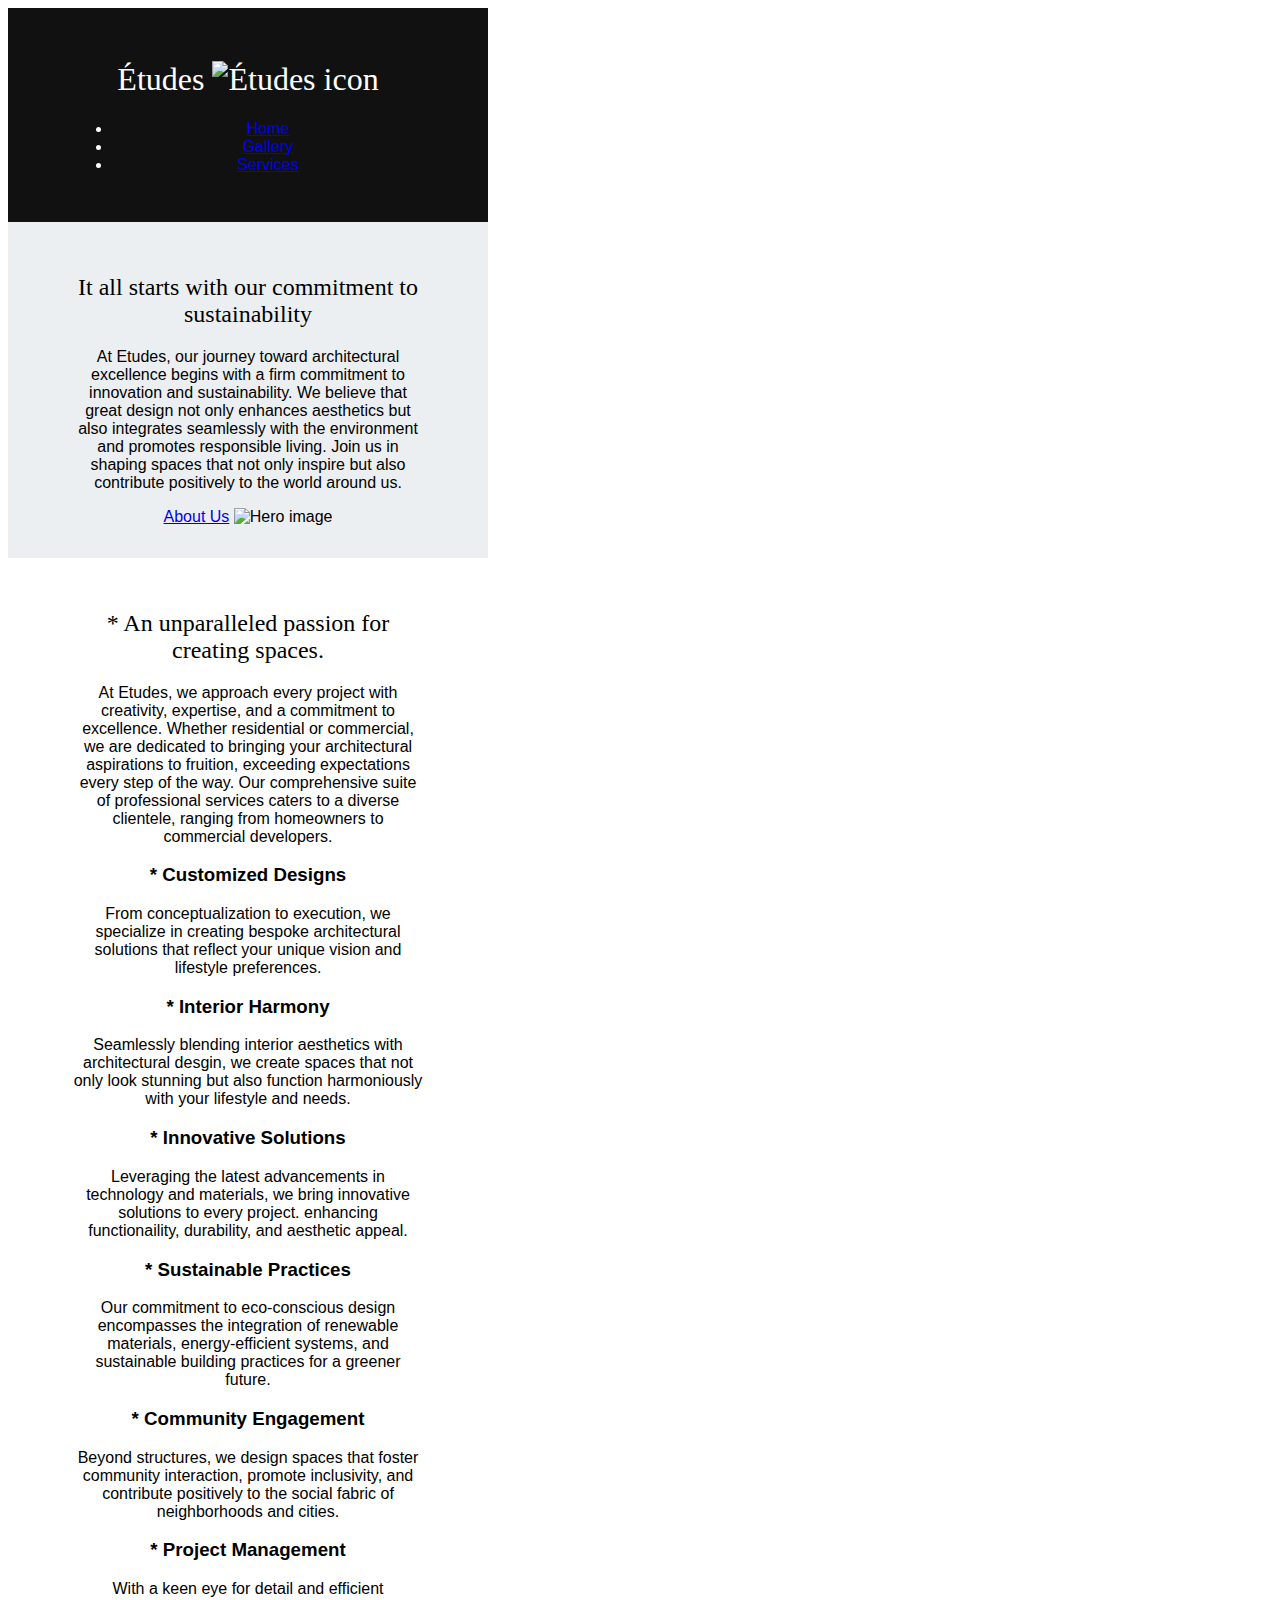
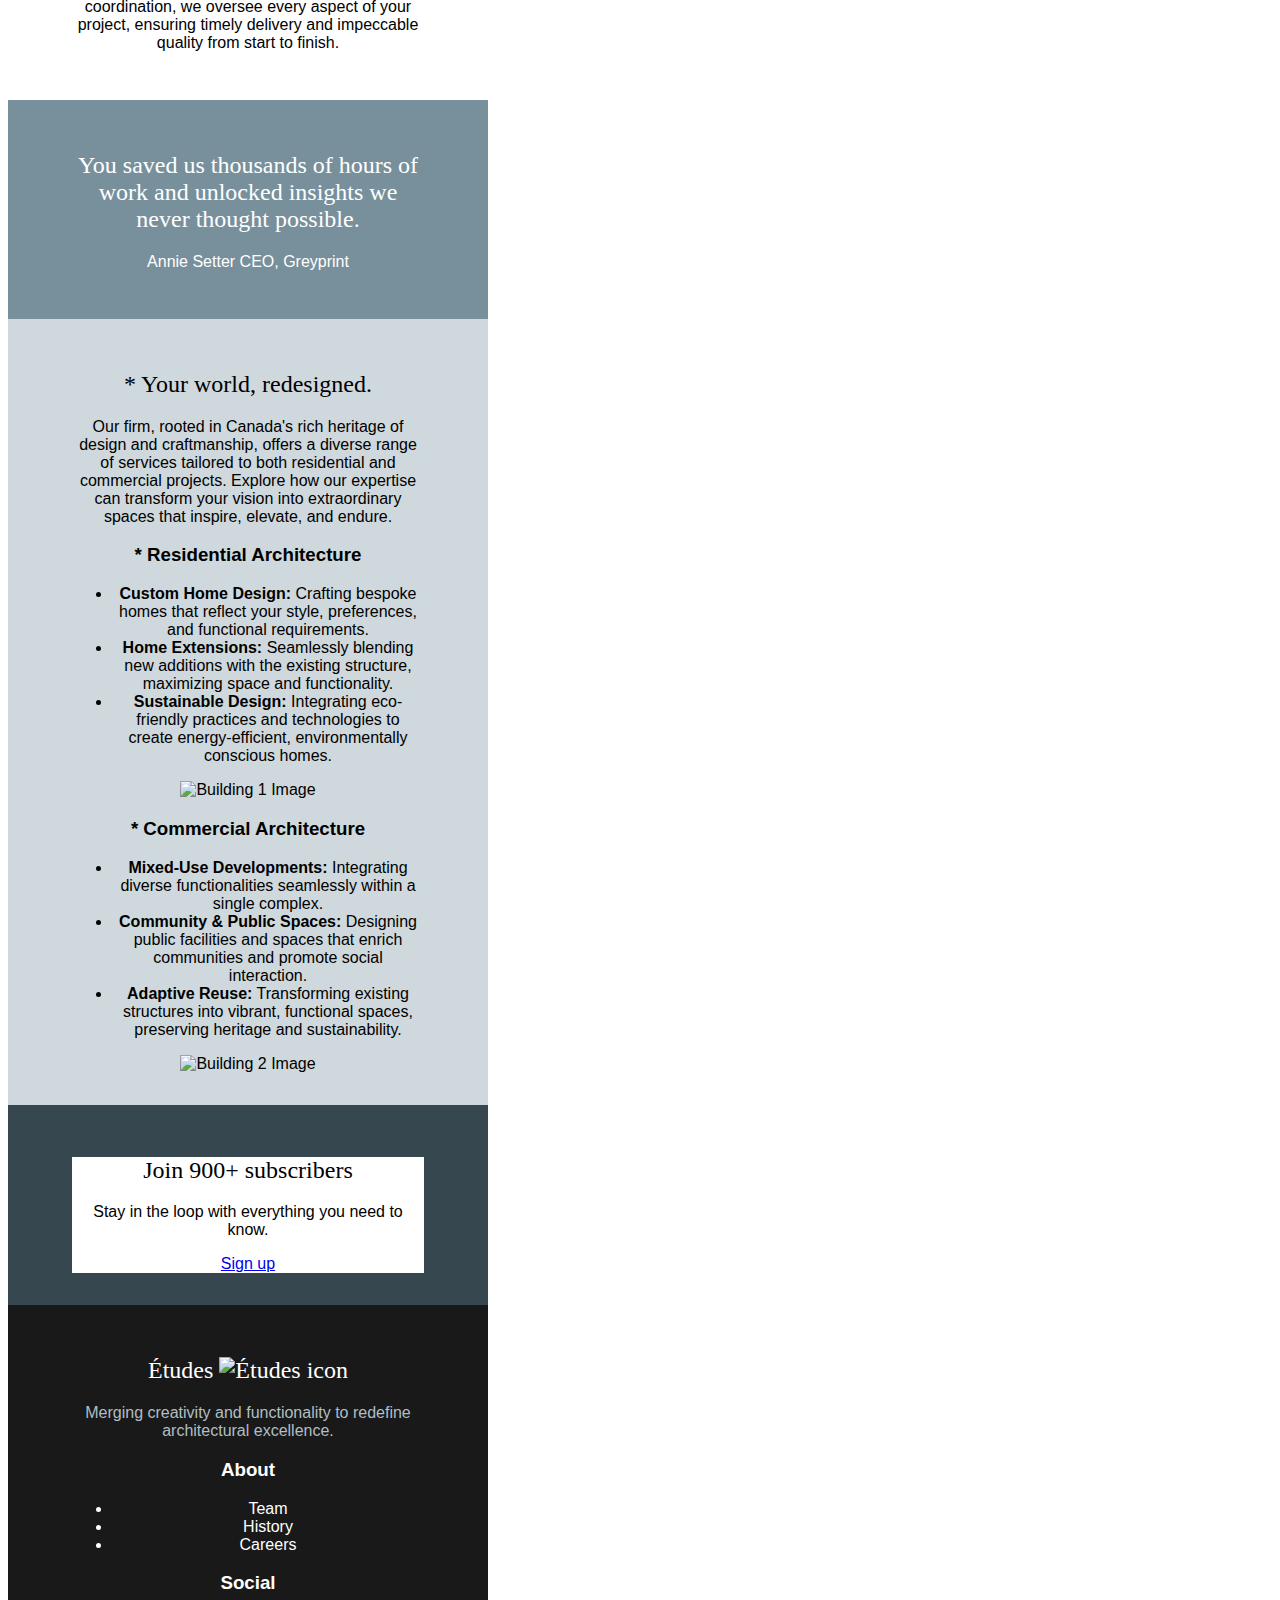
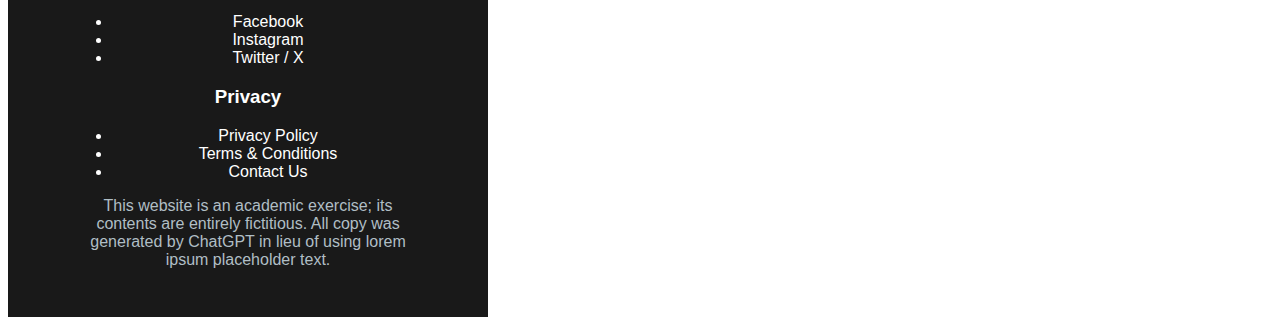
==== dmit-1530-assignment-1-start/index.html @ 2716ed20 "Added Styling, fixed weird markup" ====
<!DOCTYPE html>
<html lang="en">

<head>
	<meta charset="UTF-8">
	<meta name="viewport" content="width=device-width, initial-scale=1.0">

	<!-- Additional Meta Information -->
	<meta name="author" content="Edward Tagliapietra">
	<meta name="description" content="Assignment 1">

	<title>Home</title>

	<!-- Stylesheets -->
	<link rel="stylesheet" href="css/reset.css">
	<link rel="stylesheet" href="css/styles.css">
</head>

<body>
		<header>
			<h1>
				Études
				<img src="img/ix.png" alt="Études icon" />
			</h1>

			<nav>
				<ul>
					<li><a href="index.html">Home</a></li>
					<li><a href="#">Gallery</a></li>
					<li><a href="#">Services</a></li>
				</ul>
			</nav>
		</header>

		<main>
			<section class="hero">
				<h2>It all starts with our commitment to sustainability</h2>
				<p>At Etudes, our journey toward architectural excellence begins with a firm commitment to innovation and sustainability. We believe that great design not only enhances aesthetics but also integrates seamlessly with the environment and promotes responsible living. Join us in shaping spaces that not only inspire but also contribute positively to the world around us.</p>
				<a class="fakebtn" href="#">About Us</a>
				<img src="img/vi.webp" alt="Hero image" />
			</section>

			<section class="commitments">
				<h2>
					<span class="star">*</span>
					An unparalleled passion for creating spaces.
				</h2>

				<p>At Etudes, we approach every project with creativity, expertise, and a commitment to excellence. Whether residential or commercial, we are dedicated to bringing your architectural aspirations to fruition, exceeding expectations every step of the way. Our comprehensive suite of professional services caters to a diverse clientele, ranging from homeowners to commercial developers.</p>

				<section>
					<h3>
						<span class="star">*</span>
						Customized Designs
					</h3>

					<p>From conceptualization to execution, we specialize in creating bespoke architectural solutions that reflect your unique vision and lifestyle preferences.</p>
				</section>

				<section>
					<h3>
						<span class="star">*</span>
						Interior Harmony
					</h3>

					<p>Seamlessly blending interior aesthetics with architectural desgin, we create spaces that not only look stunning but also function harmoniously with your lifestyle and needs.</p>
				</section>

				<section>
					<h3>
						<span class="star">*</span>
						Innovative Solutions
					</h3>

					<p>Leveraging the latest advancements in technology and materials, we bring innovative solutions to every project. enhancing functionaility, durability, and aesthetic appeal.</p>
				</section>

				<section>
					<h3>
						<span class="star">*</span>
						Sustainable Practices
					</h3>

					<p>Our commitment to eco-conscious design encompasses the integration of renewable materials, energy-efficient systems, and sustainable building practices for a greener future.</p>
				</section>

				<section>
					<h3>
						<span class="star">*</span>
						Community Engagement
					</h3>

					<p>Beyond structures, we design spaces that foster community interaction, promote inclusivity, and contribute positively to the social fabric of neighborhoods and cities.</p>
				</section>

				<section>
					<h3>
						<span class="star">*</span>
						Project Management
					</h3>

					<p>With a keen eye for detail and efficient coordination, we oversee every aspect of your project, ensuring timely delivery and impeccable quality from start to finish.</p>
				</section>
			</section>

			<section class="blockquote">
				<h2>You saved us thousands of hours of work and unlocked insights we never thought possible.</h2>

				<p>
					<span>Annie Setter</span>
					<span>CEO, Greyprint</span>
				</p>
			</section>

			<section class="architecture">
				<h2>
					<span class="star">*</span>
					Your world, redesigned.
				</h2>

				<p>Our firm, rooted in Canada's rich heritage of design and craftmanship, offers a diverse range of services tailored to both residential and commercial projects. Explore how our expertise can transform your vision into extraordinary spaces that inspire, elevate, and endure.</p>

				<section>
					<h3>
						<span class="star">*</span>
						Residential Architecture
					</h3>

					<ul>
						<li><span class="bold">Custom Home Design:</span> Crafting bespoke homes that reflect your style, preferences, and functional requirements.</li>
						<li><span class="bold">Home Extensions:</span> Seamlessly blending new additions with the existing structure, maximizing space and functionality.</li>
						<li><span class="bold">Sustainable Design:</span> Integrating eco-friendly practices and technologies to create energy-efficient, environmentally conscious homes.</li>
					</ul>

					<img src="img/iii.webp" alt="Building 1 Image" />
				</section>

				<section>
					<h3>
						<span class="star">*</span>
						Commercial Architecture
					</h3>

					<ul>
						<li><span class="bold">Mixed-Use Developments:</span> Integrating diverse functionalities seamlessly within a single complex.</li>
						<li><span class="bold">Community &amp; Public Spaces:</span> Designing public facilities and spaces that enrich communities and promote social interaction.</li>
						<li><span class="bold">Adaptive Reuse:</span> Transforming existing structures into vibrant, functional spaces, preserving heritage and sustainability.</li>
					</ul>

					<img src="img/ii.webp" alt="Building 2 Image" />
				</section>

			</section>

			<section class="signup">
				<div>
					<h2>Join 900+ subscribers</h2>

					<p>Stay in the loop with everything you need to know.</p>

					<a class="fakebtn" href="#">Sign up</a>
				</div>
			</section>
		</main>

		<footer>
			<div>
				<h2>
					Études
					<img src="img/ix.png" alt="Études icon" />
				</h2>

				<p>Merging creativity and functionality to redefine architectural excellence.</p>
			</div>

			<nav>
				<div>
					<h3>About</h3>
					<ul>
						<li><a href="#">Team</a></li>
						<li><a href="#">History</a></li>
						<li><a href="#">Careers</a></li>
					</ul>
				</div>

				<div>
					<h3>Social</h3>
					<ul>
						<li><a href="#">Facebook</a></li>
						<li><a href="#">Instagram</a></li>
						<li><a href="#">Twitter / X</a></li>
					</ul>
				</div>

				<div>
					<h3>Privacy</h3>
					<ul>
						<li><a href="#">Privacy Policy</a></li>
						<li><a href="#">Terms &amp; Conditions</a></li>
						<li><a href="#">Contact Us</a></li>
					</ul>
				</div>
			</nav>

			<p>This website is an academic exercise; its contents are entirely fictitious. All copy was generated by ChatGPT in lieu of using lorem ipsum placeholder text.</p>
		</footer>
</body>

</html>
---- dmit-1530-assignment-1-start/css/styles.css ----
/* Color Palette */
:root {
	--header-black: #111;
	--hero-grey: #ECEFF1;
	--footer-gray: #191919;
	--blockquote-blue: #78909C;
	--architecture-blue: #CFD8DC;
	--subtle-text: #B0BEC5;
	--signup-grey: #37474F;
}

/* Universal Styles*/
body {
	color: #000;
	text-align: center;
	font-family: "Arial", sans-serif;
	max-width: 1080px;
	width: 480px;
}

header,
footer {
	color: #fff;
	padding: 2rem 4rem;
}

header {
	background-color: var(--header-black);
}

footer {
	background-color: var(--footer-gray);
}

/* Typography */
h1,
footer h2 {
	font-family: "Libre Baskerville", serif;
	font-weight: normal;
}

h2 {
	font-family: Georgia, serif;
	font-weight: normal;
}

h3 {
	font-family: "Inter", sans-serif;
	font-weight: bold;
}

/* Main Content */
main > section {
	padding: 2rem 4rem;
}

.bold {
	font-weight: bold;
}

.hero {
	background-color: var(--hero-grey);
}

.blockquote {
	background-color: var(--blockquote-blue);
	color: #fff;
}

.architecture {
	background-color: var(--architecture-blue);
}

.signup {
	background-color: var(--signup-grey);
}

	.signup > div {
		background-color: #fff;
	}

footer a {
	color: #fff;
	text-decoration: none;
}

footer p {
	color: var(--subtle-text);
}
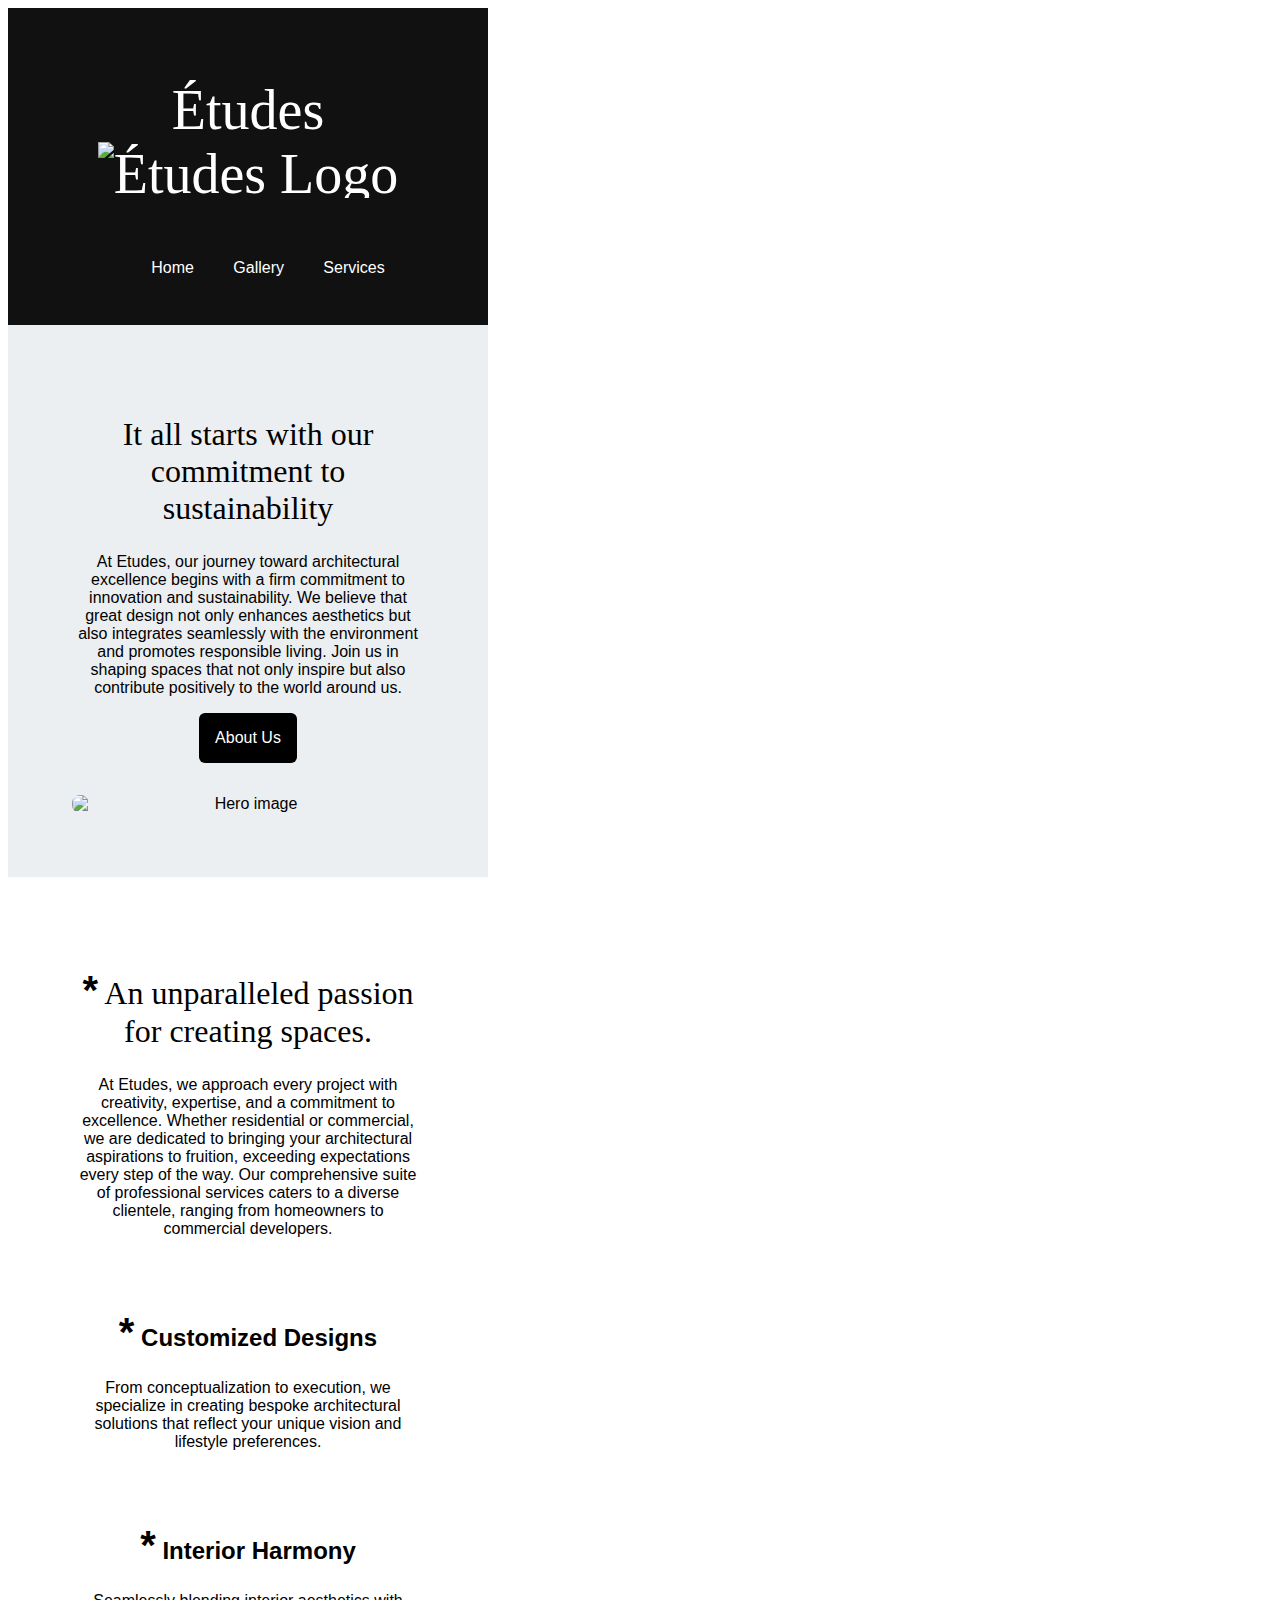
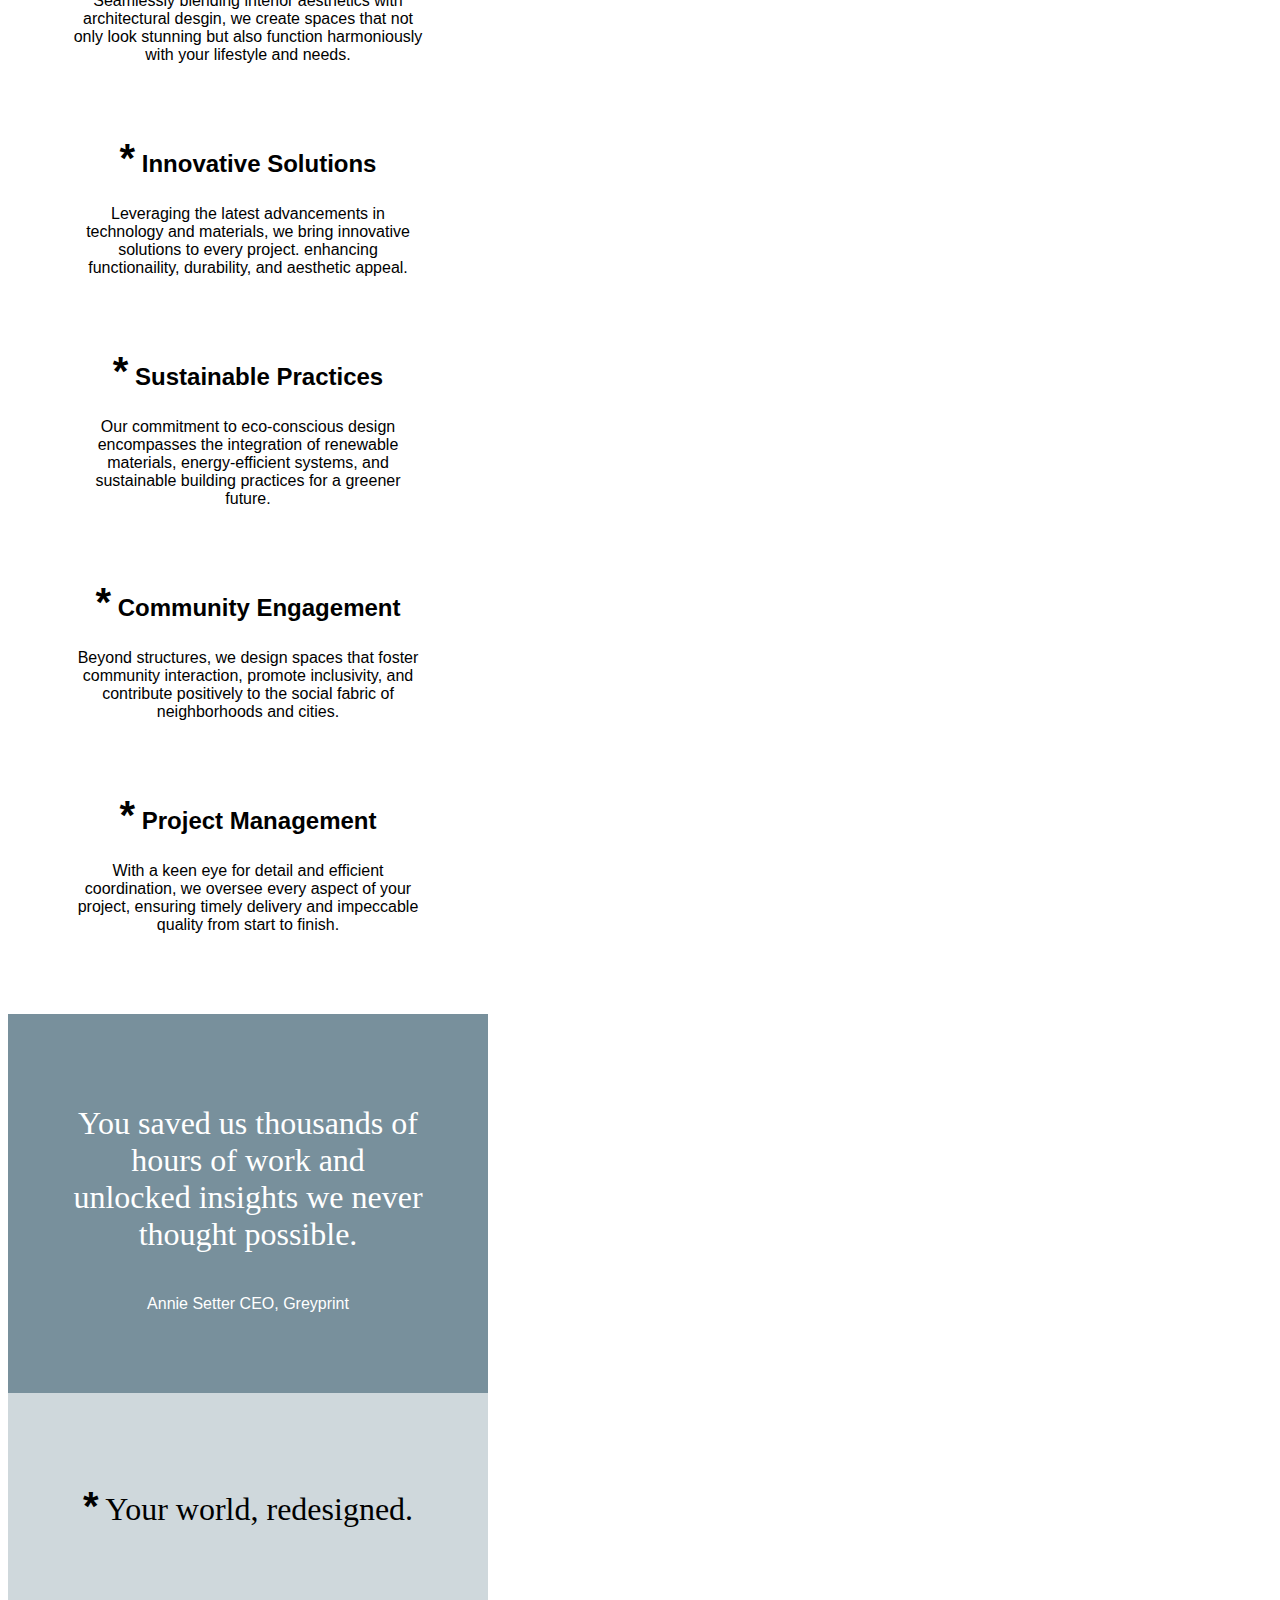
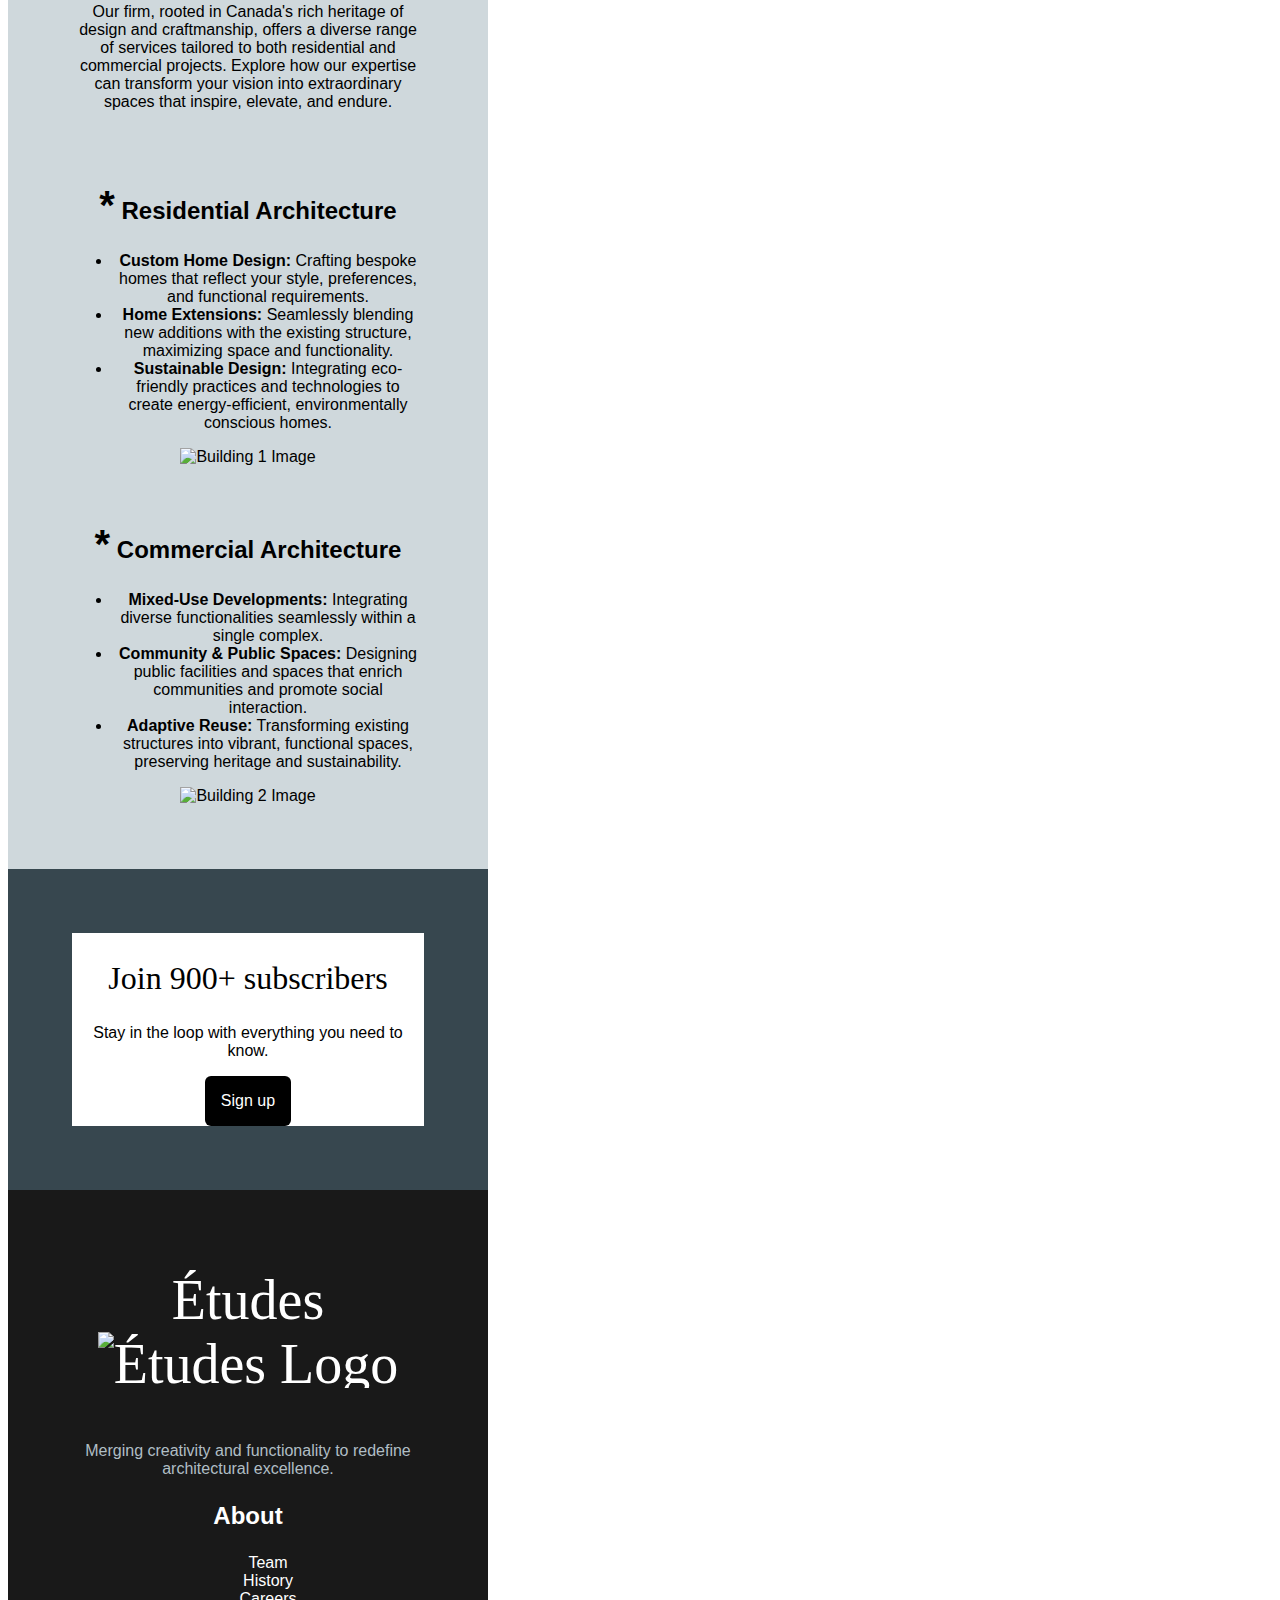
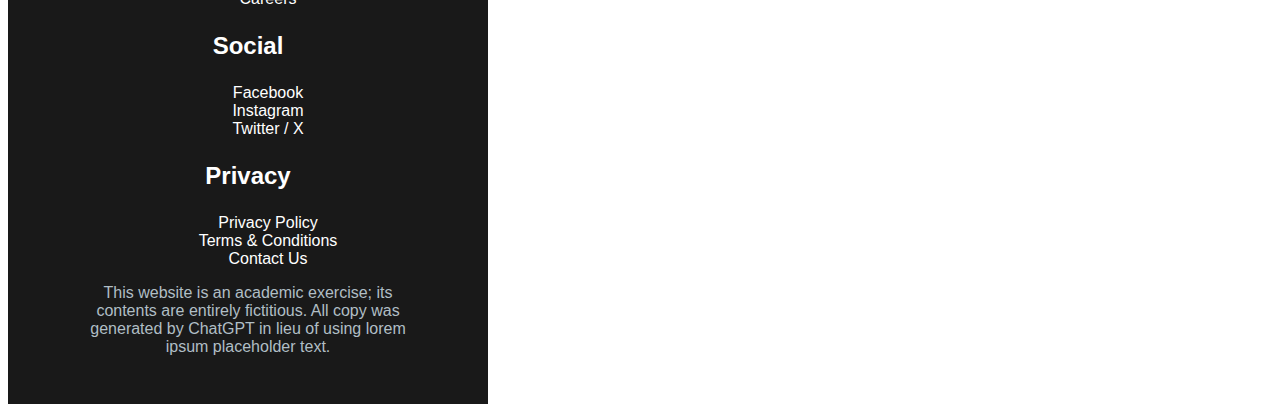
==== commit 85e22545: "Finished header and hero" ====
--- a/dmit-1530-assignment-1-start/index.html
+++ b/dmit-1530-assignment-1-start/index.html
@@ -17,193 +17,197 @@
 </head>
 
 <body>
-		<header>
-			<h1>
-				Études
-				<img src="img/ix.png" alt="Études icon" />
-			</h1>
-
-			<nav>
-				<ul>
-					<li><a href="index.html">Home</a></li>
-					<li><a href="#">Gallery</a></li>
-					<li><a href="#">Services</a></li>
-				</ul>
-			</nav>
-		</header>
-
-		<main>
-			<section class="hero">
+	<header>
+		<h1>
+			<span>Études</span>
+			<img src="img/ix.png" alt="Études Logo" />
+		</h1>
+
+		<nav>
+			<ul>
+				<li><a href="index.html">Home</a></li>
+				<li><a href="#">Gallery</a></li>
+				<li><a href="#">Services</a></li>
+			</ul>
+		</nav>
+	</header>
+
+	<main>
+		<section class="hero">
+			<div>
 				<h2>It all starts with our commitment to sustainability</h2>
 				<p>At Etudes, our journey toward architectural excellence begins with a firm commitment to innovation and sustainability. We believe that great design not only enhances aesthetics but also integrates seamlessly with the environment and promotes responsible living. Join us in shaping spaces that not only inspire but also contribute positively to the world around us.</p>
 				<a class="fakebtn" href="#">About Us</a>
-				<img src="img/vi.webp" alt="Hero image" />
-			</section>
-
-			<section class="commitments">
+			</div>
+			<img src="img/vi.webp" alt="Hero image" />
+		</section>
+
+		<section class="commitments">
+			<div>
 				<h2>
 					<span class="star">*</span>
 					An unparalleled passion for creating spaces.
 				</h2>
 
 				<p>At Etudes, we approach every project with creativity, expertise, and a commitment to excellence. Whether residential or commercial, we are dedicated to bringing your architectural aspirations to fruition, exceeding expectations every step of the way. Our comprehensive suite of professional services caters to a diverse clientele, ranging from homeowners to commercial developers.</p>
-
-				<section>
-					<h3>
-						<span class="star">*</span>
-						Customized Designs
-					</h3>
-
-					<p>From conceptualization to execution, we specialize in creating bespoke architectural solutions that reflect your unique vision and lifestyle preferences.</p>
-				</section>
-
-				<section>
-					<h3>
-						<span class="star">*</span>
-						Interior Harmony
-					</h3>
-
-					<p>Seamlessly blending interior aesthetics with architectural desgin, we create spaces that not only look stunning but also function harmoniously with your lifestyle and needs.</p>
-				</section>
-
-				<section>
-					<h3>
-						<span class="star">*</span>
-						Innovative Solutions
-					</h3>
-
-					<p>Leveraging the latest advancements in technology and materials, we bring innovative solutions to every project. enhancing functionaility, durability, and aesthetic appeal.</p>
-				</section>
-
-				<section>
-					<h3>
-						<span class="star">*</span>
-						Sustainable Practices
-					</h3>
-
-					<p>Our commitment to eco-conscious design encompasses the integration of renewable materials, energy-efficient systems, and sustainable building practices for a greener future.</p>
-				</section>
-
-				<section>
-					<h3>
-						<span class="star">*</span>
-						Community Engagement
-					</h3>
-
-					<p>Beyond structures, we design spaces that foster community interaction, promote inclusivity, and contribute positively to the social fabric of neighborhoods and cities.</p>
-				</section>
-
-				<section>
-					<h3>
-						<span class="star">*</span>
-						Project Management
-					</h3>
-
-					<p>With a keen eye for detail and efficient coordination, we oversee every aspect of your project, ensuring timely delivery and impeccable quality from start to finish.</p>
-				</section>
-			</section>
-
-			<section class="blockquote">
+			</div>
+
+			<section>
+				<h3>
+					<span class="star">*</span>
+					Customized Designs
+				</h3>
+
+				<p>From conceptualization to execution, we specialize in creating bespoke architectural solutions that reflect your unique vision and lifestyle preferences.</p>
+			</section>
+
+			<section>
+				<h3>
+					<span class="star">*</span>
+					Interior Harmony
+				</h3>
+
+				<p>Seamlessly blending interior aesthetics with architectural desgin, we create spaces that not only look stunning but also function harmoniously with your lifestyle and needs.</p>
+			</section>
+
+			<section>
+				<h3>
+					<span class="star">*</span>
+					Innovative Solutions
+				</h3>
+
+				<p>Leveraging the latest advancements in technology and materials, we bring innovative solutions to every project. enhancing functionaility, durability, and aesthetic appeal.</p>
+			</section>
+
+			<section>
+				<h3>
+					<span class="star">*</span>
+					Sustainable Practices
+				</h3>
+
+				<p>Our commitment to eco-conscious design encompasses the integration of renewable materials, energy-efficient systems, and sustainable building practices for a greener future.</p>
+			</section>
+
+			<section>
+				<h3>
+					<span class="star">*</span>
+					Community Engagement
+				</h3>
+
+				<p>Beyond structures, we design spaces that foster community interaction, promote inclusivity, and contribute positively to the social fabric of neighborhoods and cities.</p>
+			</section>
+
+			<section>
+				<h3>
+					<span class="star">*</span>
+					Project Management
+				</h3>
+
+				<p>With a keen eye for detail and efficient coordination, we oversee every aspect of your project, ensuring timely delivery and impeccable quality from start to finish.</p>
+			</section>
+		</section>
+
+		<section class="blockquote">
 				<h2>You saved us thousands of hours of work and unlocked insights we never thought possible.</h2>
 
 				<p>
 					<span>Annie Setter</span>
 					<span>CEO, Greyprint</span>
 				</p>
-			</section>
-
-			<section class="architecture">
-				<h2>
-					<span class="star">*</span>
-					Your world, redesigned.
-				</h2>
-
-				<p>Our firm, rooted in Canada's rich heritage of design and craftmanship, offers a diverse range of services tailored to both residential and commercial projects. Explore how our expertise can transform your vision into extraordinary spaces that inspire, elevate, and endure.</p>
-
-				<section>
-					<h3>
-						<span class="star">*</span>
-						Residential Architecture
-					</h3>
-
-					<ul>
-						<li><span class="bold">Custom Home Design:</span> Crafting bespoke homes that reflect your style, preferences, and functional requirements.</li>
-						<li><span class="bold">Home Extensions:</span> Seamlessly blending new additions with the existing structure, maximizing space and functionality.</li>
-						<li><span class="bold">Sustainable Design:</span> Integrating eco-friendly practices and technologies to create energy-efficient, environmentally conscious homes.</li>
-					</ul>
-
-					<img src="img/iii.webp" alt="Building 1 Image" />
-				</section>
-
-				<section>
-					<h3>
-						<span class="star">*</span>
-						Commercial Architecture
-					</h3>
-
-					<ul>
-						<li><span class="bold">Mixed-Use Developments:</span> Integrating diverse functionalities seamlessly within a single complex.</li>
-						<li><span class="bold">Community &amp; Public Spaces:</span> Designing public facilities and spaces that enrich communities and promote social interaction.</li>
-						<li><span class="bold">Adaptive Reuse:</span> Transforming existing structures into vibrant, functional spaces, preserving heritage and sustainability.</li>
-					</ul>
-
-					<img src="img/ii.webp" alt="Building 2 Image" />
-				</section>
-
-			</section>
-
-			<section class="signup">
-				<div>
-					<h2>Join 900+ subscribers</h2>
-
-					<p>Stay in the loop with everything you need to know.</p>
-
-					<a class="fakebtn" href="#">Sign up</a>
-				</div>
-			</section>
-		</main>
-
-		<footer>
-			<div>
-				<h2>
-					Études
-					<img src="img/ix.png" alt="Études icon" />
-				</h2>
-
-				<p>Merging creativity and functionality to redefine architectural excellence.</p>
-			</div>
-
-			<nav>
-				<div>
-					<h3>About</h3>
-					<ul>
-						<li><a href="#">Team</a></li>
-						<li><a href="#">History</a></li>
-						<li><a href="#">Careers</a></li>
-					</ul>
-				</div>
-
-				<div>
-					<h3>Social</h3>
-					<ul>
-						<li><a href="#">Facebook</a></li>
-						<li><a href="#">Instagram</a></li>
-						<li><a href="#">Twitter / X</a></li>
-					</ul>
-				</div>
-
-				<div>
-					<h3>Privacy</h3>
-					<ul>
-						<li><a href="#">Privacy Policy</a></li>
-						<li><a href="#">Terms &amp; Conditions</a></li>
-						<li><a href="#">Contact Us</a></li>
-					</ul>
-				</div>
-			</nav>
-
-			<p>This website is an academic exercise; its contents are entirely fictitious. All copy was generated by ChatGPT in lieu of using lorem ipsum placeholder text.</p>
-		</footer>
+		</section>
+
+		<section class="architecture">
+			<h2>
+				<span class="star">*</span>
+				Your world, redesigned.
+			</h2>
+
+			<p>Our firm, rooted in Canada's rich heritage of design and craftmanship, offers a diverse range of services tailored to both residential and commercial projects. Explore how our expertise can transform your vision into extraordinary spaces that inspire, elevate, and endure.</p>
+
+			<section>
+				<h3>
+					<span class="star">*</span>
+					Residential Architecture
+				</h3>
+
+				<ul>
+					<li><span class="bold">Custom Home Design:</span> Crafting bespoke homes that reflect your style, preferences, and functional requirements.</li>
+					<li><span class="bold">Home Extensions:</span> Seamlessly blending new additions with the existing structure, maximizing space and functionality.</li>
+					<li><span class="bold">Sustainable Design:</span> Integrating eco-friendly practices and technologies to create energy-efficient, environmentally conscious homes.</li>
+				</ul>
+
+				<img src="img/iii.webp" alt="Building 1 Image" />
+			</section>
+
+			<section>
+				<h3>
+					<span class="star">*</span>
+					Commercial Architecture
+				</h3>
+
+				<ul>
+					<li><span class="bold">Mixed-Use Developments:</span> Integrating diverse functionalities seamlessly within a single complex.</li>
+					<li><span class="bold">Community &amp; Public Spaces:</span> Designing public facilities and spaces that enrich communities and promote social interaction.</li>
+					<li><span class="bold">Adaptive Reuse:</span> Transforming existing structures into vibrant, functional spaces, preserving heritage and sustainability.</li>
+				</ul>
+
+				<img src="img/ii.webp" alt="Building 2 Image" />
+			</section>
+
+		</section>
+
+		<section class="signup">
+			<div>
+				<h2>Join 900+ subscribers</h2>
+
+				<p>Stay in the loop with everything you need to know.</p>
+
+				<a class="fakebtn" href="#">Sign up</a>
+			</div>
+		</section>
+	</main>
+
+	<footer>
+		<div>
+			<h2>
+				<span>Études</span>
+				<img src="img/ix.png" alt="Études Logo" />
+			</h2>
+
+			<p>Merging creativity and functionality to redefine architectural excellence.</p>
+		</div>
+
+		<nav>
+			<div>
+				<h3>About</h3>
+				<ul>
+					<li><a href="#">Team</a></li>
+					<li><a href="#">History</a></li>
+					<li><a href="#">Careers</a></li>
+				</ul>
+			</div>
+
+			<div>
+				<h3>Social</h3>
+				<ul>
+					<li><a href="#">Facebook</a></li>
+					<li><a href="#">Instagram</a></li>
+					<li><a href="#">Twitter / X</a></li>
+				</ul>
+			</div>
+
+			<div>
+				<h3>Privacy</h3>
+				<ul>
+					<li><a href="#">Privacy Policy</a></li>
+					<li><a href="#">Terms &amp; Conditions</a></li>
+					<li><a href="#">Contact Us</a></li>
+				</ul>
+			</div>
+		</nav>
+
+		<p>This website is an academic exercise; its contents are entirely fictitious. All copy was generated by ChatGPT in lieu of using lorem ipsum placeholder text.</p>
+	</footer>
 </body>
 
 </html>--- a/dmit-1530-assignment-1-start/css/styles.css
+++ b/dmit-1530-assignment-1-start/css/styles.css
@@ -15,7 +15,7 @@
 	text-align: center;
 	font-family: "Arial", sans-serif;
 	max-width: 1080px;
-	width: 480px;
+	width: 480px; /* 480px, 720px, 1080px */
 }
 
 header,
@@ -24,47 +24,106 @@
 	padding: 2rem 4rem;
 }
 
-header {
-	background-color: var(--header-black);
-}
-
-footer {
-	background-color: var(--footer-gray);
-}
-
-/* Typography */
-h1,
-footer h2 {
-	font-family: "Libre Baskerville", serif;
-	font-weight: normal;
-}
+	/* Typography */
+	h1,
+	footer h2 {
+		font-family: "Libre Baskerville", serif;
+		font-weight: normal;
+		font-size: 3.5rem;
+	}
 
 h2 {
 	font-family: Georgia, serif;
 	font-weight: normal;
+	font-size: 2rem;
 }
 
 h3 {
 	font-family: "Inter", sans-serif;
 	font-weight: bold;
+	font-size: 1.5rem;
+}
+
+.bold,
+.star {
+	font-weight: bold;
+}
+
+.star {
+	font-family: "Inter", sans-serif;
 }
 
 /* Main Content */
-main > section {
-	padding: 2rem 4rem;
+header {
+	background-color: var(--header-black);
+	display: flex;
+	flex-wrap: wrap;
 }
 
-.bold {
-	font-weight: bold;
+	header h1,
+	footer h2 {
+		flex-grow: 1;
+	}
+
+		header h1 > img,
+		footer h2 > img {
+			max-height: 3.5rem;
+		}
+
+	header nav {
+		flex-grow: 1;
+		align-content: center;
+	}
+
+		header nav ul {
+			display: flex;
+			flex-grow: 1;
+			justify-content: space-evenly;
+		}
+
+		header nav ul,
+		footer nav ul {
+			list-style: none;
+		}
+
+		header nav a {
+			color: #fff;
+			text-decoration: none;
+		}
+
+main > section {
+	padding: 4rem;
+	display: flex;
+	flex-direction: column;
+	gap: 2rem;
+}
+
+.fakebtn {
+	background: #000;
+	color: #fff;
+	text-decoration: none;
+	display: inline-block;
+	width: fit-content;
+	padding: 1rem;
+	border-radius: 0.375rem;
+}
+
+.star {
+	font-size: 2.5rem;
 }
 
 .hero {
 	background-color: var(--hero-grey);
 }
 
+	.hero img {
+		border-radius: 0.5rem;
+	}
+
 .blockquote {
 	background-color: var(--blockquote-blue);
 	color: #fff;
+	gap: 0;
 }
 
 .architecture {
@@ -79,11 +138,15 @@
 		background-color: #fff;
 	}
 
-footer a {
-	color: #fff;
-	text-decoration: none;
+footer {
+	background-color: var(--footer-gray);
 }
 
-footer p {
-	color: var(--subtle-text);
-}+	footer a {
+		color: #fff;
+		text-decoration: none;
+	}
+
+	footer p {
+		color: var(--subtle-text);
+	}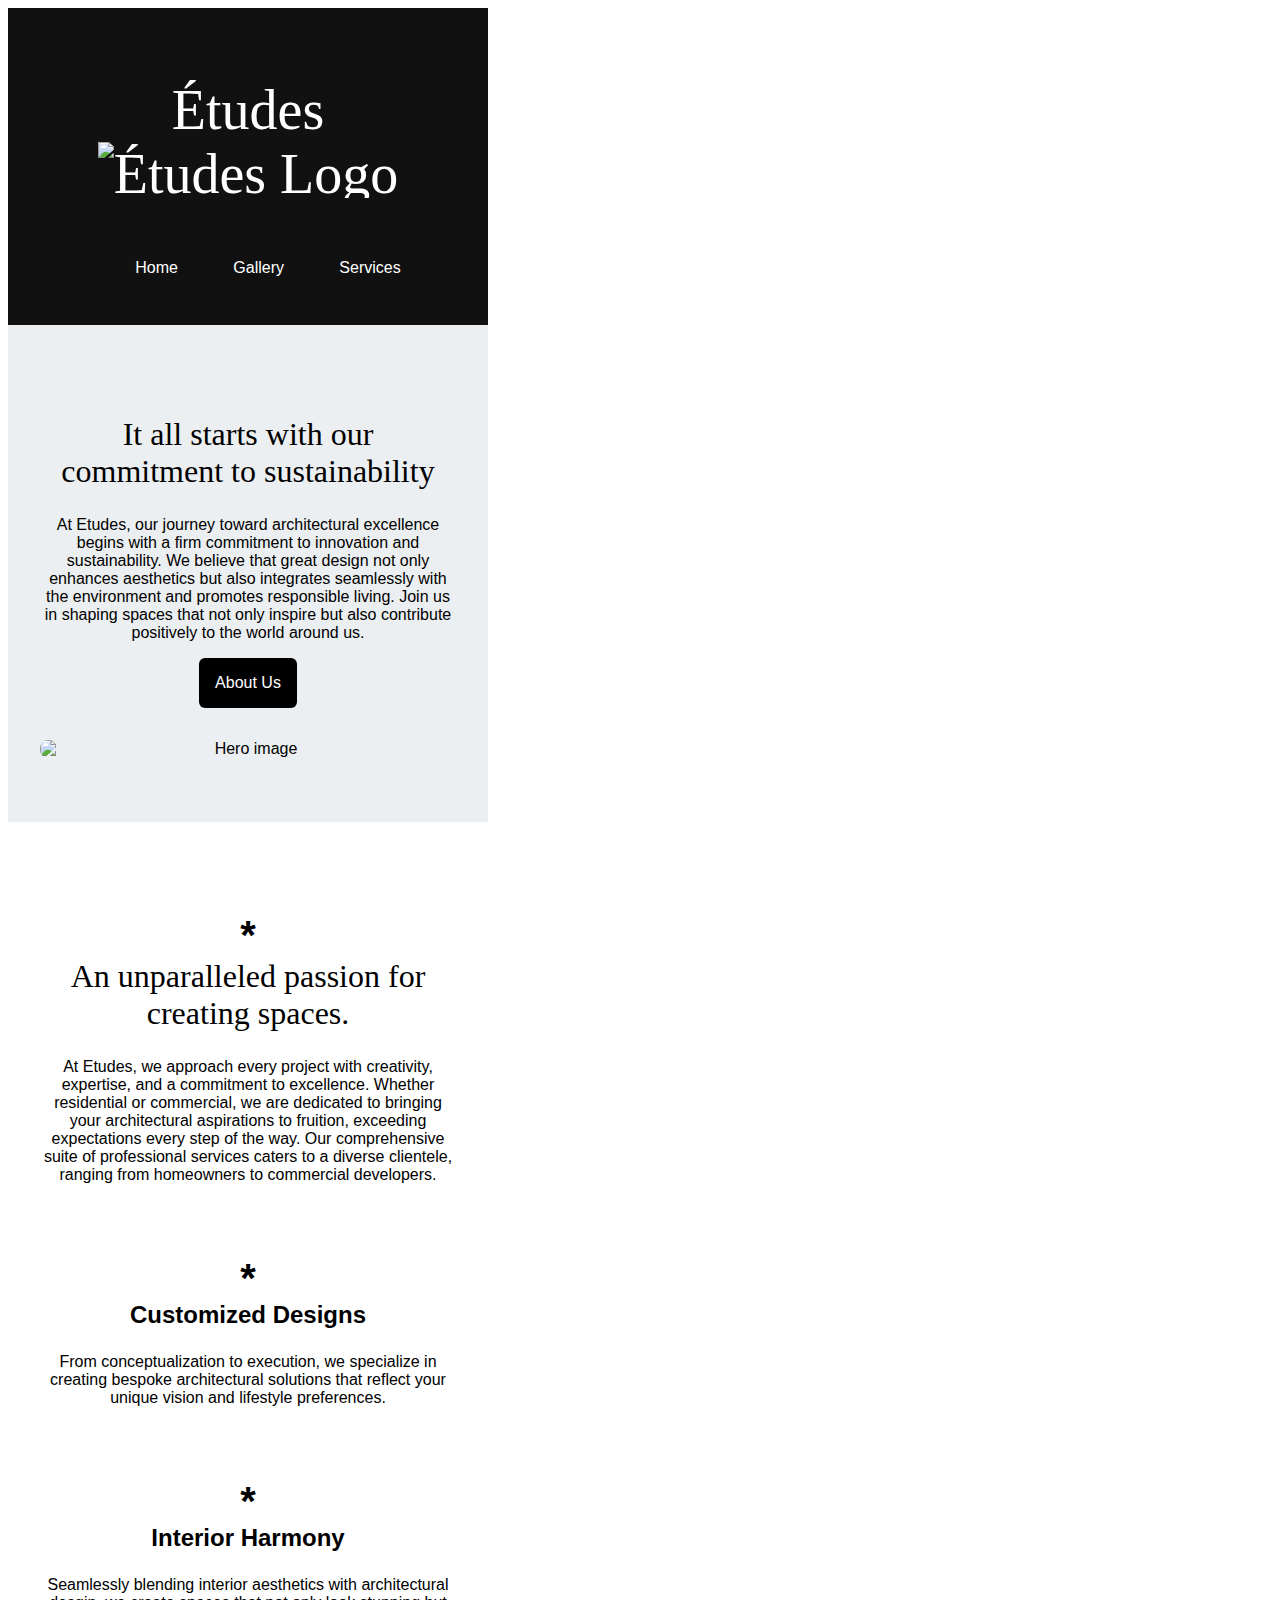
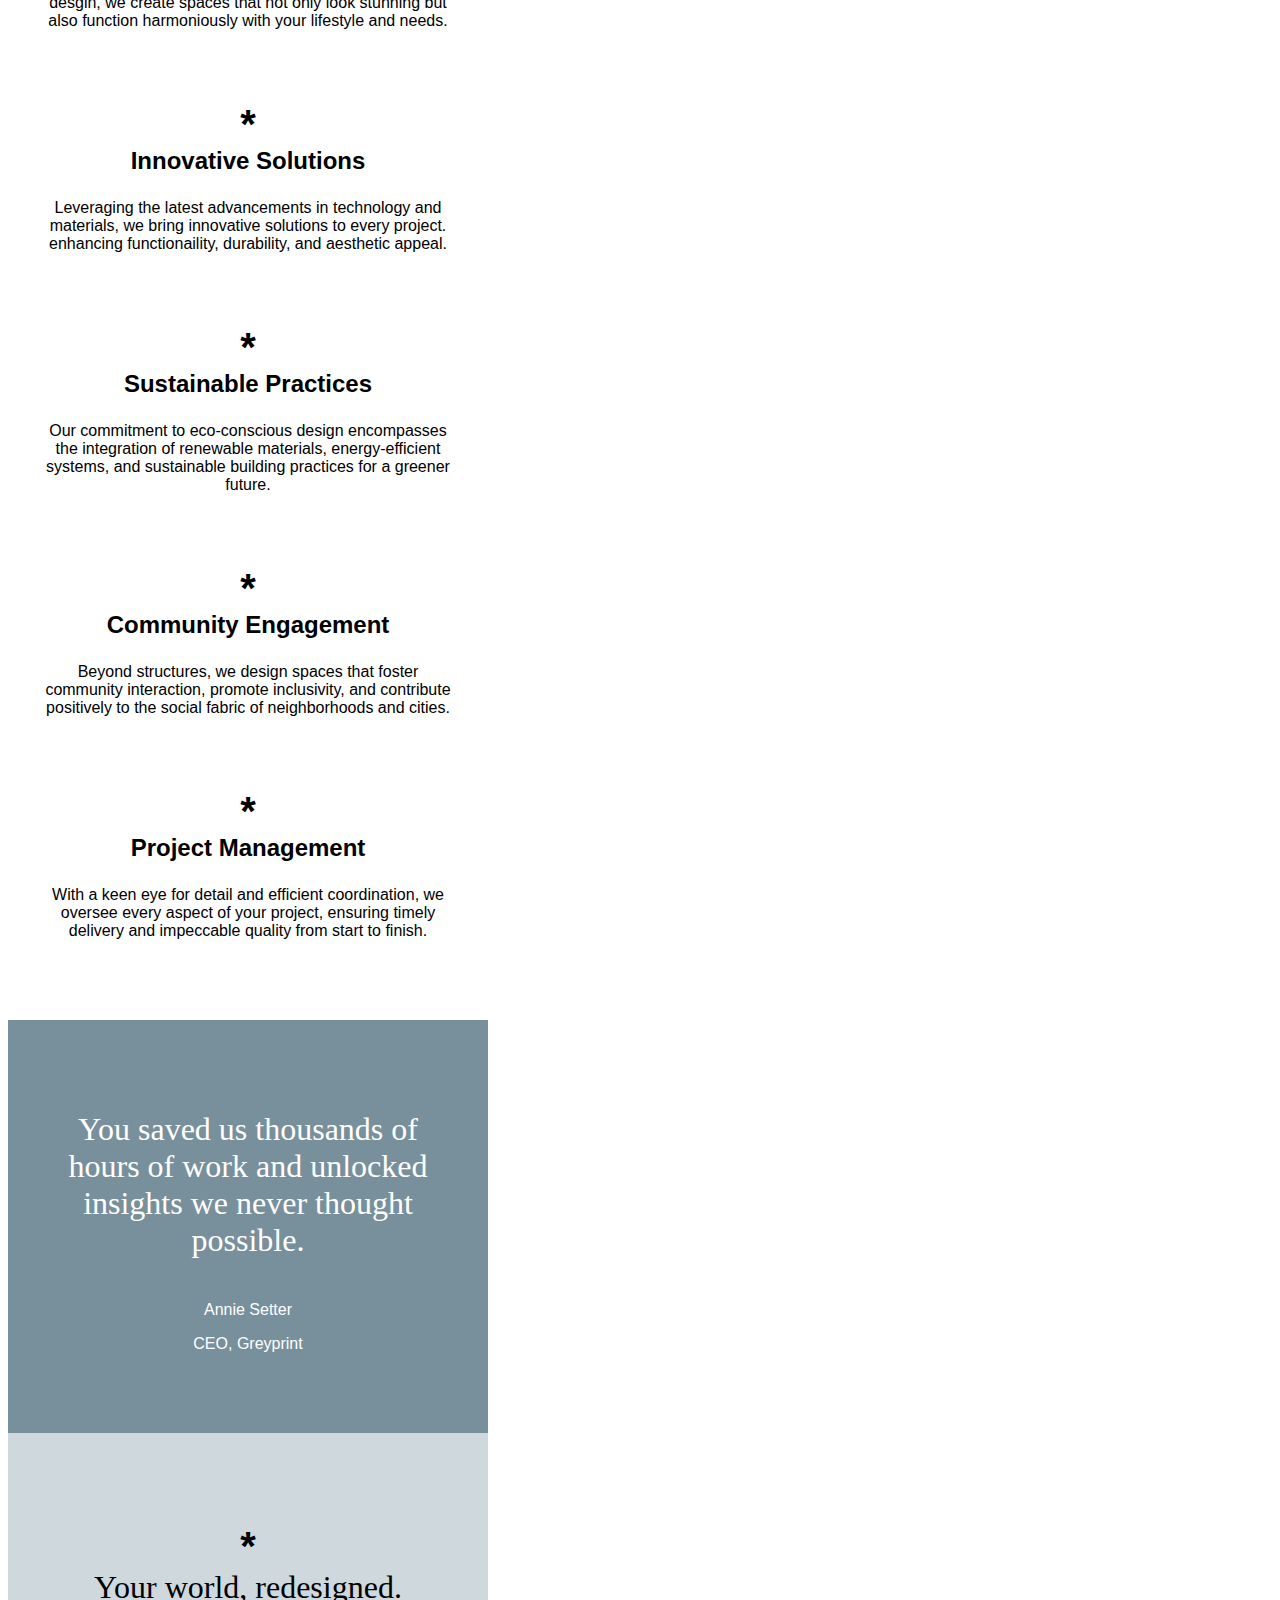
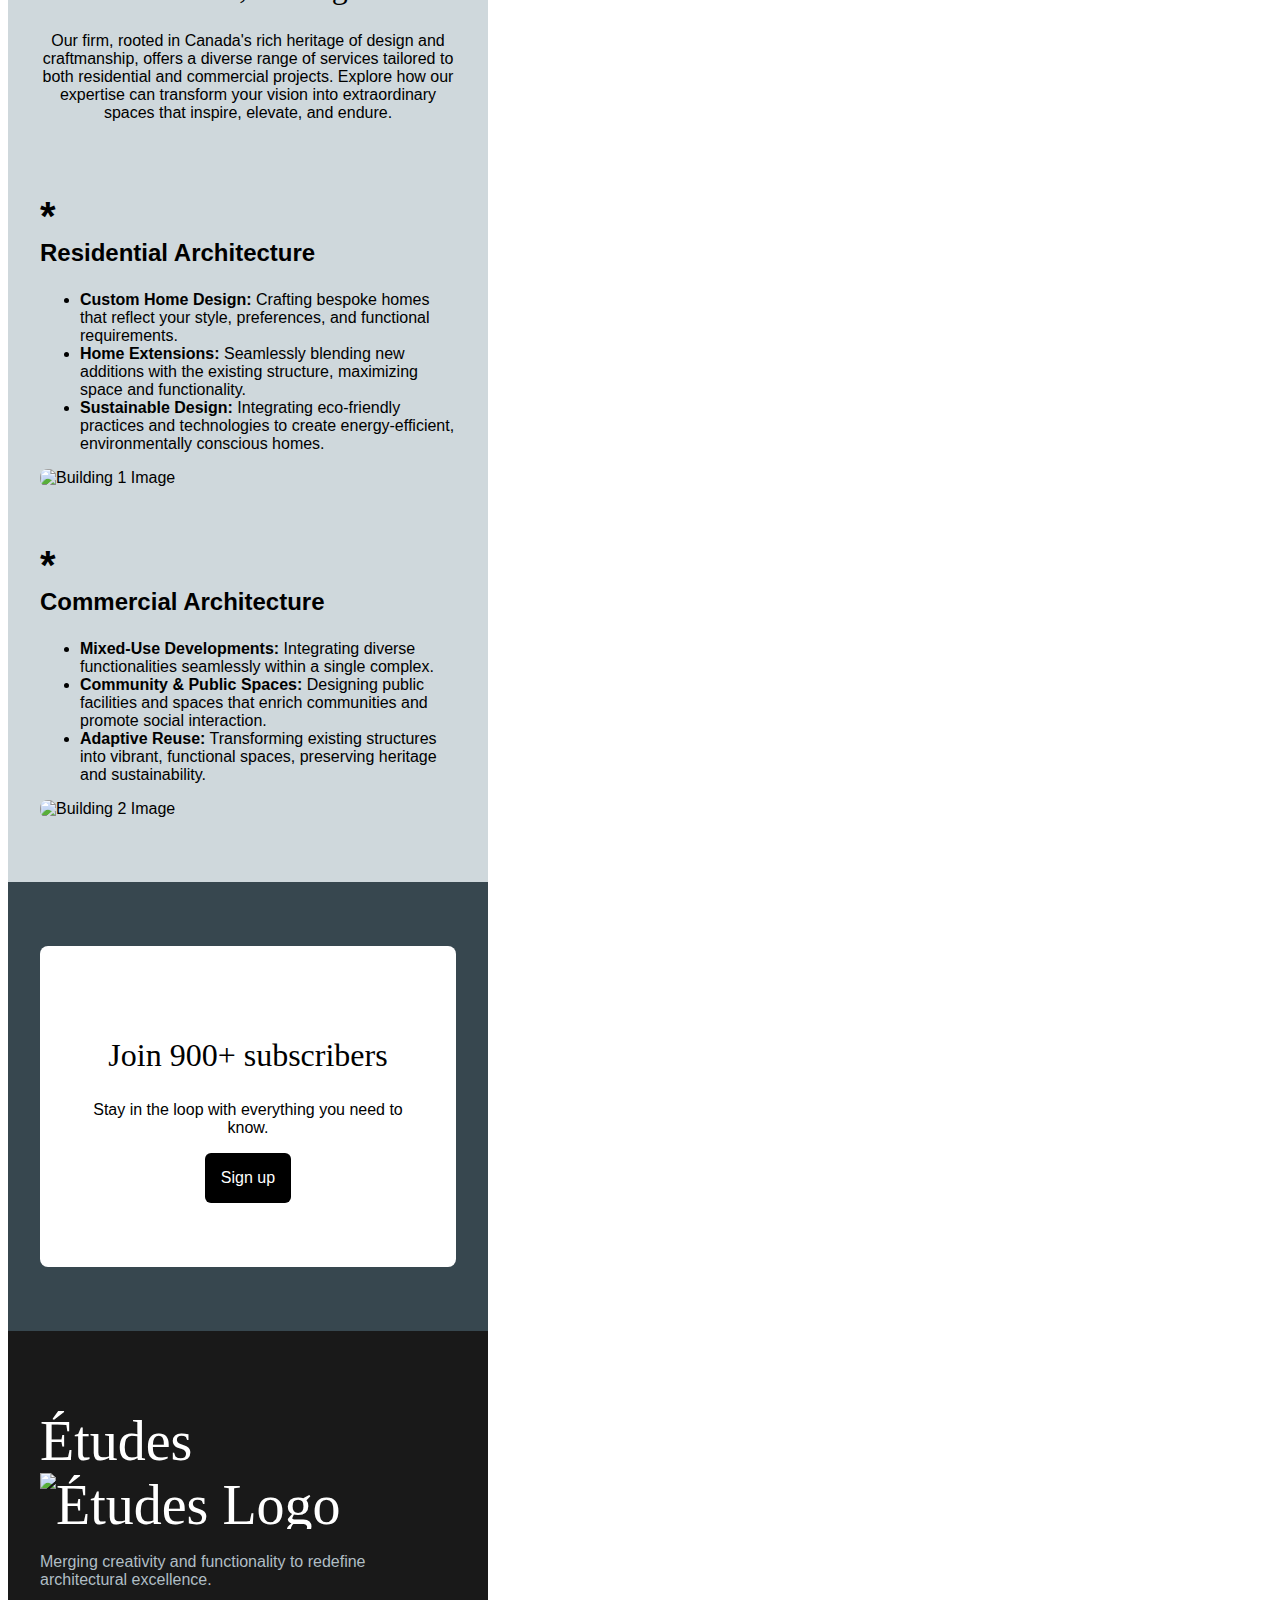
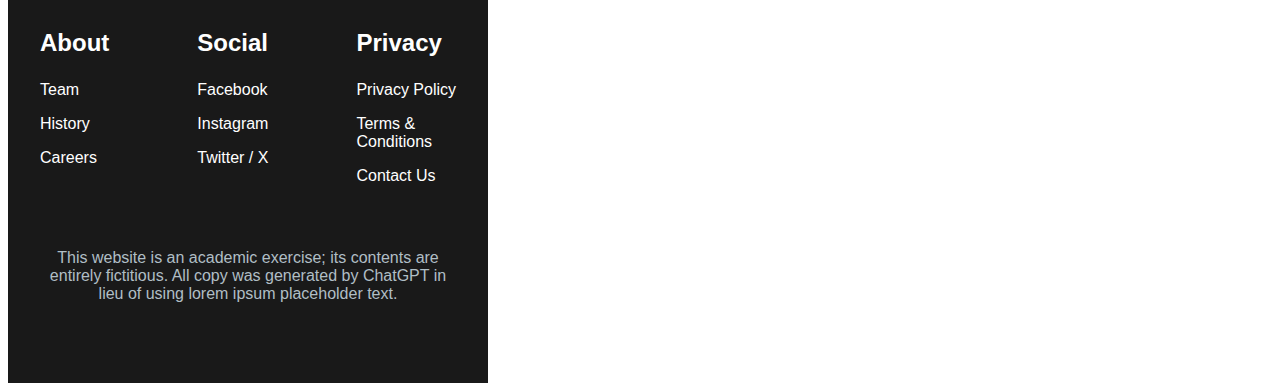
==== commit 081a5e79: "Finished smallest viewport" ====
--- a/dmit-1530-assignment-1-start/index.html
+++ b/dmit-1530-assignment-1-start/index.html
@@ -117,12 +117,14 @@
 		</section>
 
 		<section class="architecture">
-			<h2>
-				<span class="star">*</span>
-				Your world, redesigned.
-			</h2>
-
-			<p>Our firm, rooted in Canada's rich heritage of design and craftmanship, offers a diverse range of services tailored to both residential and commercial projects. Explore how our expertise can transform your vision into extraordinary spaces that inspire, elevate, and endure.</p>
+			<div>
+				<h2>
+					<span class="star">*</span>
+					Your world, redesigned.
+				</h2>
+
+				<p>Our firm, rooted in Canada's rich heritage of design and craftmanship, offers a diverse range of services tailored to both residential and commercial projects. Explore how our expertise can transform your vision into extraordinary spaces that inspire, elevate, and endure.</p>
+			</div>
 
 			<section>
 				<h3>
@@ -168,43 +170,45 @@
 	</main>
 
 	<footer>
-		<div>
-			<h2>
-				<span>Études</span>
-				<img src="img/ix.png" alt="Études Logo" />
-			</h2>
-
-			<p>Merging creativity and functionality to redefine architectural excellence.</p>
+		<div class="flex-container">
+			<div>
+				<h2>
+					<span>Études</span>
+					<img src="img/ix.png" alt="Études Logo" />
+				</h2>
+
+				<p>Merging creativity and functionality to redefine architectural excellence.</p>
+			</div>
+
+			<nav>
+				<div>
+					<h3>About</h3>
+					<ul>
+						<li><a href="#">Team</a></li>
+						<li><a href="#">History</a></li>
+						<li><a href="#">Careers</a></li>
+					</ul>
+				</div>
+
+				<div>
+					<h3>Social</h3>
+					<ul>
+						<li><a href="#">Facebook</a></li>
+						<li><a href="#">Instagram</a></li>
+						<li><a href="#">Twitter / X</a></li>
+					</ul>
+				</div>
+
+				<div>
+					<h3>Privacy</h3>
+					<ul>
+						<li><a href="#">Privacy Policy</a></li>
+						<li><a href="#"><span>Terms &amp;</span> Conditions</a></li>
+						<li><a href="#">Contact Us</a></li>
+					</ul>
+				</div>
+			</nav>
 		</div>
-
-		<nav>
-			<div>
-				<h3>About</h3>
-				<ul>
-					<li><a href="#">Team</a></li>
-					<li><a href="#">History</a></li>
-					<li><a href="#">Careers</a></li>
-				</ul>
-			</div>
-
-			<div>
-				<h3>Social</h3>
-				<ul>
-					<li><a href="#">Facebook</a></li>
-					<li><a href="#">Instagram</a></li>
-					<li><a href="#">Twitter / X</a></li>
-				</ul>
-			</div>
-
-			<div>
-				<h3>Privacy</h3>
-				<ul>
-					<li><a href="#">Privacy Policy</a></li>
-					<li><a href="#">Terms &amp; Conditions</a></li>
-					<li><a href="#">Contact Us</a></li>
-				</ul>
-			</div>
-		</nav>
 
 		<p>This website is an academic exercise; its contents are entirely fictitious. All copy was generated by ChatGPT in lieu of using lorem ipsum placeholder text.</p>
 	</footer>
--- a/dmit-1530-assignment-1-start/css/styles.css
+++ b/dmit-1530-assignment-1-start/css/styles.css
@@ -21,7 +21,7 @@
 header,
 footer {
 	color: #fff;
-	padding: 2rem 4rem;
+	padding: 2rem;
 }
 
 	/* Typography */
@@ -33,7 +33,7 @@
 	}
 
 h2 {
-	font-family: Georgia, serif;
+	font-family: "Georgia", serif;
 	font-weight: normal;
 	font-size: 2rem;
 }
@@ -92,9 +92,10 @@
 		}
 
 main > section {
-	padding: 4rem;
+	padding: 4rem 2rem;
 	display: flex;
 	flex-direction: column;
+	flex-wrap: wrap;
 	gap: 2rem;
 }
 
@@ -110,6 +111,7 @@
 
 .star {
 	font-size: 2.5rem;
+	display: block;
 }
 
 .hero {
@@ -126,21 +128,68 @@
 	gap: 0;
 }
 
+	.blockquote p {
+		display: flex;
+		flex-direction: column;
+		gap: 1rem;
+	}
+
 .architecture {
 	background-color: var(--architecture-blue);
 }
 
+	.architecture > section {
+		text-align: left;
+	}
+
+	.architecture img {
+		border-radius: 0.5rem;
+	}
+
 .signup {
 	background-color: var(--signup-grey);
 }
 
 	.signup > div {
 		background-color: #fff;
+		border-radius: 0.5rem;
+		padding: 4rem 2rem;
 	}
 
 footer {
 	background-color: var(--footer-gray);
 }
+
+	footer h2 {
+		margin-bottom: 0;
+	}
+
+	footer .flex-container {
+		text-align: left;
+		display: flex;
+		flex-direction: row;
+		flex-wrap: wrap;
+		justify-content: space-around;
+	}
+
+	footer nav {
+		display: flex;
+		flex-wrap: wrap;
+		justify-content: space-between;
+		width: 100%;
+	}
+
+		footer nav ul {
+			padding-left: 0;
+			display: flex;
+			flex-direction: column;
+			flex-wrap: wrap;
+			gap: 1rem;
+		}
+
+		footer nav li span {
+			display: block;
+		}
 
 	footer a {
 		color: #fff;
@@ -149,4 +198,8 @@
 
 	footer p {
 		color: var(--subtle-text);
+	}
+
+	footer > p {
+		padding: 2rem 0;
 	}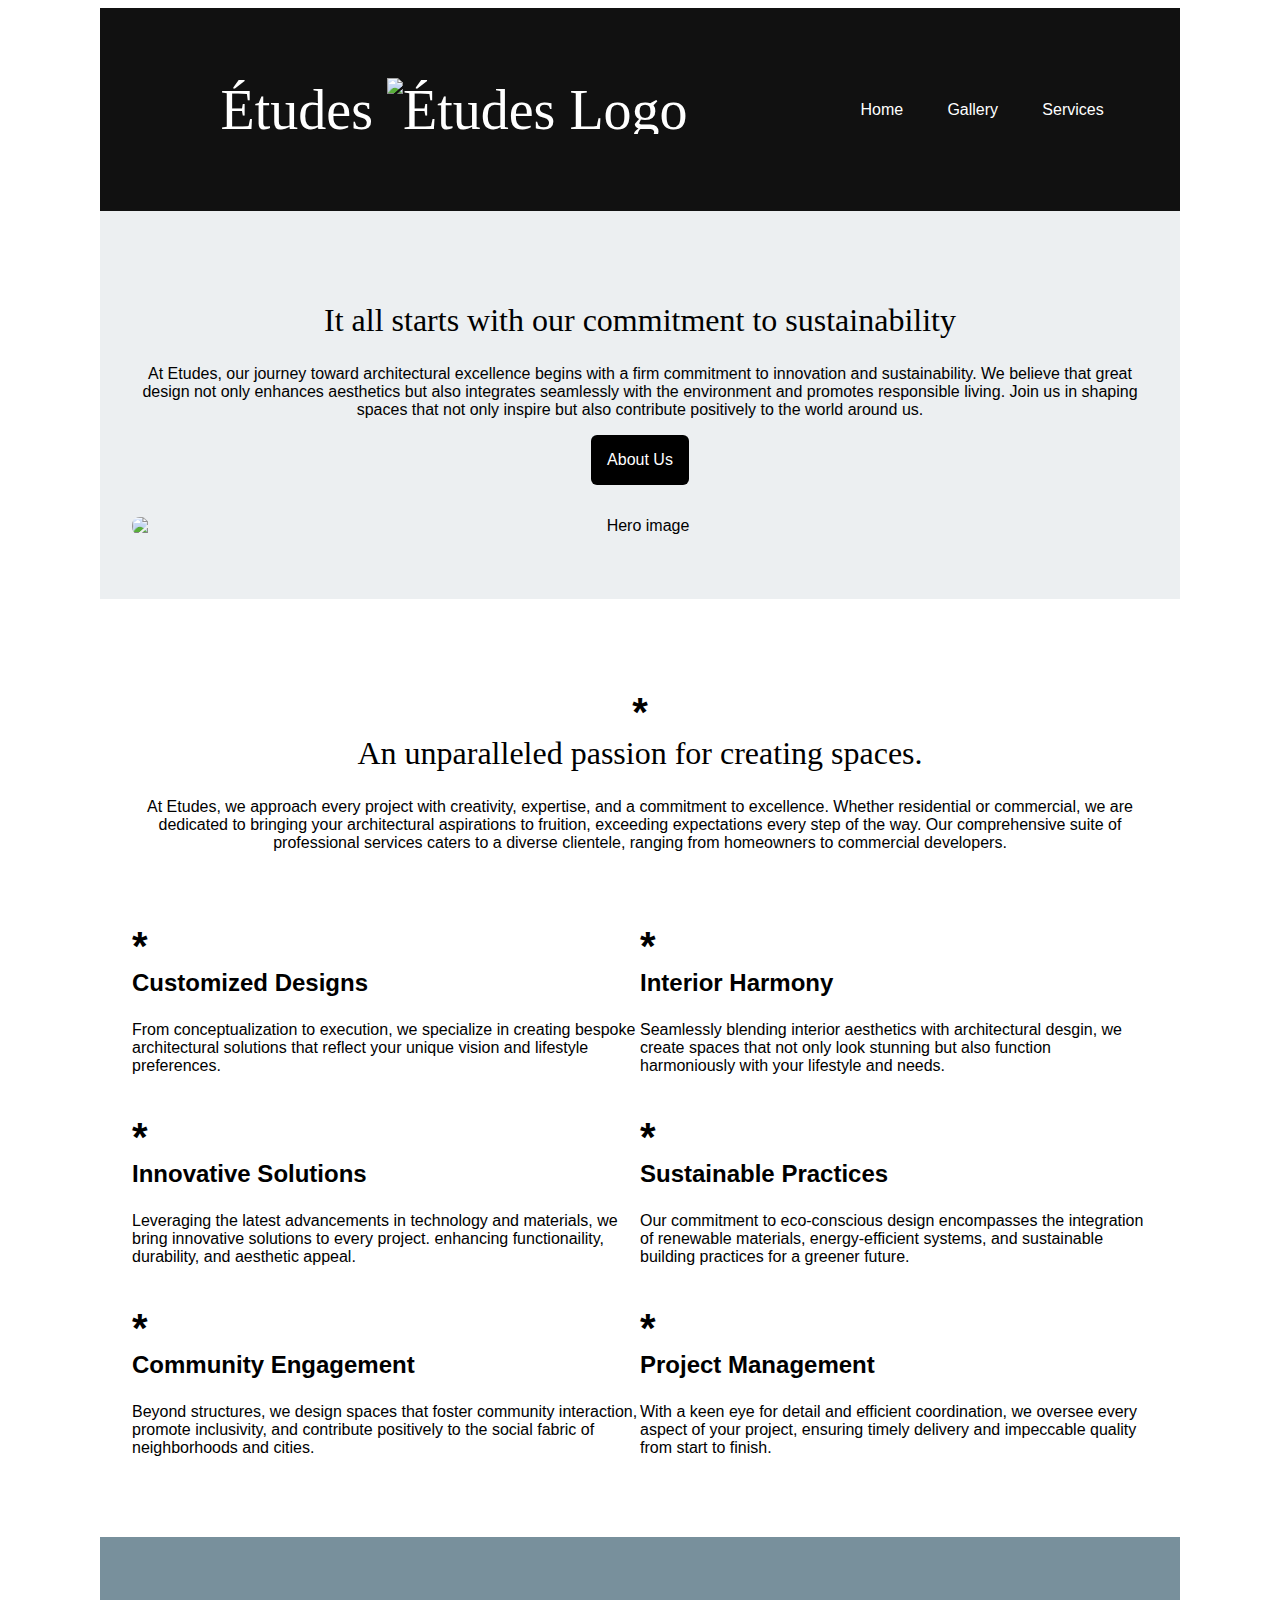
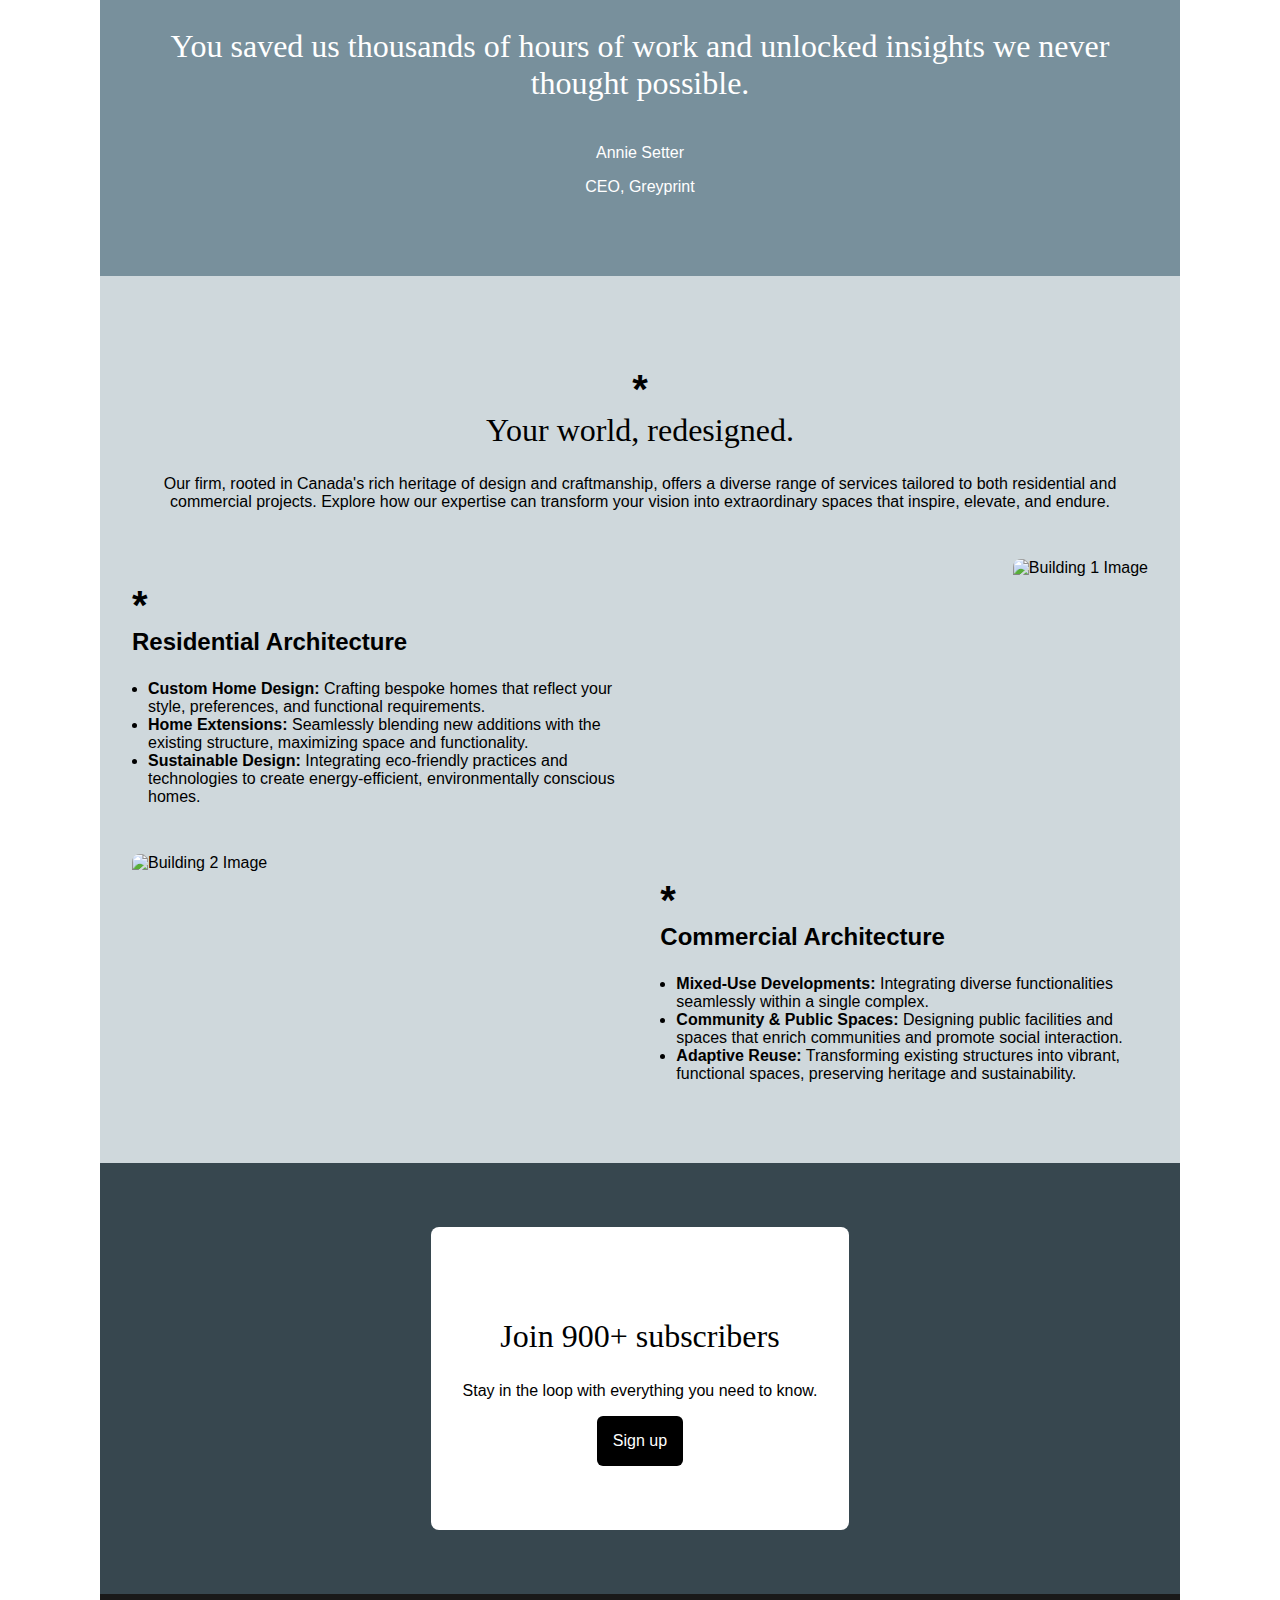
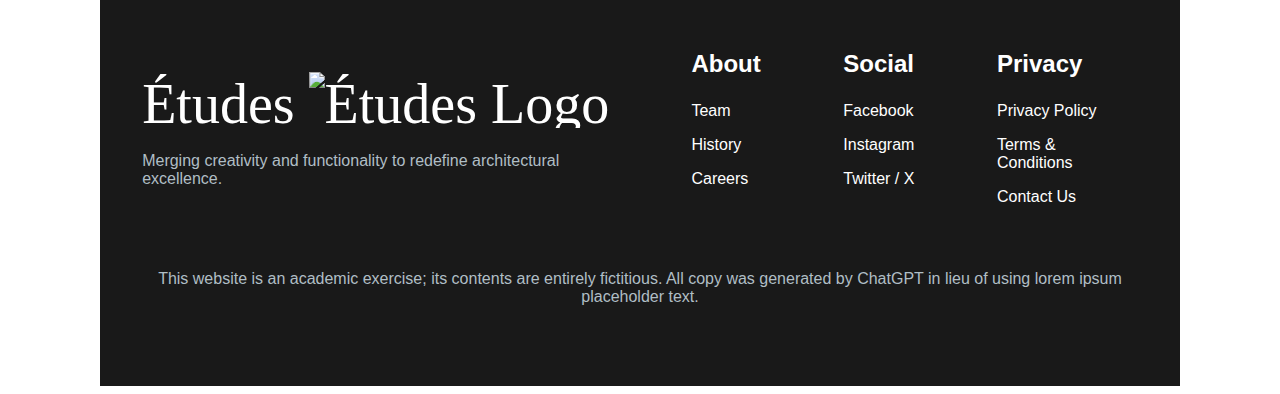
==== commit eec384f0: "Finished medium viewport" ====
--- a/dmit-1530-assignment-1-start/index.html
+++ b/dmit-1530-assignment-1-start/index.html
@@ -17,201 +17,208 @@
 </head>
 
 <body>
-	<header>
-		<h1>
-			<span>Études</span>
-			<img src="img/ix.png" alt="Études Logo" />
-		</h1>
-
-		<nav>
-			<ul>
-				<li><a href="index.html">Home</a></li>
-				<li><a href="#">Gallery</a></li>
-				<li><a href="#">Services</a></li>
-			</ul>
-		</nav>
-	</header>
-
-	<main>
-		<section class="hero">
-			<div>
-				<h2>It all starts with our commitment to sustainability</h2>
-				<p>At Etudes, our journey toward architectural excellence begins with a firm commitment to innovation and sustainability. We believe that great design not only enhances aesthetics but also integrates seamlessly with the environment and promotes responsible living. Join us in shaping spaces that not only inspire but also contribute positively to the world around us.</p>
-				<a class="fakebtn" href="#">About Us</a>
-			</div>
-			<img src="img/vi.webp" alt="Hero image" />
-		</section>
-
-		<section class="commitments">
-			<div>
-				<h2>
-					<span class="star">*</span>
-					An unparalleled passion for creating spaces.
-				</h2>
-
-				<p>At Etudes, we approach every project with creativity, expertise, and a commitment to excellence. Whether residential or commercial, we are dedicated to bringing your architectural aspirations to fruition, exceeding expectations every step of the way. Our comprehensive suite of professional services caters to a diverse clientele, ranging from homeowners to commercial developers.</p>
-			</div>
-
-			<section>
-				<h3>
-					<span class="star">*</span>
-					Customized Designs
-				</h3>
-
-				<p>From conceptualization to execution, we specialize in creating bespoke architectural solutions that reflect your unique vision and lifestyle preferences.</p>
-			</section>
-
-			<section>
-				<h3>
-					<span class="star">*</span>
-					Interior Harmony
-				</h3>
-
-				<p>Seamlessly blending interior aesthetics with architectural desgin, we create spaces that not only look stunning but also function harmoniously with your lifestyle and needs.</p>
-			</section>
-
-			<section>
-				<h3>
-					<span class="star">*</span>
-					Innovative Solutions
-				</h3>
-
-				<p>Leveraging the latest advancements in technology and materials, we bring innovative solutions to every project. enhancing functionaility, durability, and aesthetic appeal.</p>
-			</section>
-
-			<section>
-				<h3>
-					<span class="star">*</span>
-					Sustainable Practices
-				</h3>
-
-				<p>Our commitment to eco-conscious design encompasses the integration of renewable materials, energy-efficient systems, and sustainable building practices for a greener future.</p>
-			</section>
-
-			<section>
-				<h3>
-					<span class="star">*</span>
-					Community Engagement
-				</h3>
-
-				<p>Beyond structures, we design spaces that foster community interaction, promote inclusivity, and contribute positively to the social fabric of neighborhoods and cities.</p>
-			</section>
-
-			<section>
-				<h3>
-					<span class="star">*</span>
-					Project Management
-				</h3>
-
-				<p>With a keen eye for detail and efficient coordination, we oversee every aspect of your project, ensuring timely delivery and impeccable quality from start to finish.</p>
-			</section>
-		</section>
-
-		<section class="blockquote">
+	<div class="flex-container">
+		<header>
+			<h1>
+				<span>Études</span>
+				<img src="img/ix.png" alt="Études Logo" />
+			</h1>
+
+			<nav>
+				<ul>
+					<li><a href="index.html">Home</a></li>
+					<li><a href="#">Gallery</a></li>
+					<li><a href="#">Services</a></li>
+				</ul>
+			</nav>
+		</header>
+
+		<main>
+			<section class="hero">
+				<div>
+					<h2>It all starts with our commitment to sustainability</h2>
+					<p>At Etudes, our journey toward architectural excellence begins with a firm commitment to innovation and sustainability. We believe that great design not only enhances aesthetics but also integrates seamlessly with the environment and promotes responsible living. Join us in shaping spaces that not only inspire but also contribute positively to the world around us.</p>
+					<a class="fakebtn" href="#">About Us</a>
+				</div>
+				<img src="img/vi.webp" alt="Hero image" />
+			</section>
+
+			<section class="commitments">
+				<div>
+					<h2>
+						<span class="star">*</span>
+						An unparalleled passion for creating spaces.
+					</h2>
+
+					<p>At Etudes, we approach every project with creativity, expertise, and a commitment to excellence. Whether residential or commercial, we are dedicated to bringing your architectural aspirations to fruition, exceeding expectations every step of the way. Our comprehensive suite of professional services caters to a diverse clientele, ranging from homeowners to commercial developers.</p>
+				</div>
+
+				<div class="flex-container">
+					<section>
+						<h3>
+							<span class="star">*</span>
+							Customized Designs
+						</h3>
+
+						<p>From conceptualization to execution, we specialize in creating bespoke architectural solutions that reflect your unique vision and lifestyle preferences.</p>
+					</section>
+
+					<section>
+						<h3>
+							<span class="star">*</span>
+							Interior Harmony
+						</h3>
+
+						<p>Seamlessly blending interior aesthetics with architectural desgin, we create spaces that not only look stunning but also function harmoniously with your lifestyle and needs.</p>
+					</section>
+
+					<section>
+						<h3>
+							<span class="star">*</span>
+							Innovative Solutions
+						</h3>
+
+						<p>Leveraging the latest advancements in technology and materials, we bring innovative solutions to every project. enhancing functionaility, durability, and aesthetic appeal.</p>
+					</section>
+
+					<section>
+						<h3>
+							<span class="star">*</span>
+							Sustainable Practices
+						</h3>
+
+						<p>Our commitment to eco-conscious design encompasses the integration of renewable materials, energy-efficient systems, and sustainable building practices for a greener future.</p>
+					</section>
+
+					<section>
+						<h3>
+							<span class="star">*</span>
+							Community Engagement
+						</h3>
+
+						<p>Beyond structures, we design spaces that foster community interaction, promote inclusivity, and contribute positively to the social fabric of neighborhoods and cities.</p>
+					</section>
+
+					<section>
+						<h3>
+							<span class="star">*</span>
+							Project Management
+						</h3>
+
+						<p>With a keen eye for detail and efficient coordination, we oversee every aspect of your project, ensuring timely delivery and impeccable quality from start to finish.</p>
+					</section>
+				</div>
+			</section>
+
+			<section class="blockquote">
 				<h2>You saved us thousands of hours of work and unlocked insights we never thought possible.</h2>
 
 				<p>
 					<span>Annie Setter</span>
 					<span>CEO, Greyprint</span>
 				</p>
-		</section>
-
-		<section class="architecture">
-			<div>
-				<h2>
-					<span class="star">*</span>
-					Your world, redesigned.
-				</h2>
-
-				<p>Our firm, rooted in Canada's rich heritage of design and craftmanship, offers a diverse range of services tailored to both residential and commercial projects. Explore how our expertise can transform your vision into extraordinary spaces that inspire, elevate, and endure.</p>
+			</section>
+
+			<section class="architecture">
+				<div>
+					<h2>
+						<span class="star">*</span>
+						Your world, redesigned.
+					</h2>
+
+					<p>Our firm, rooted in Canada's rich heritage of design and craftmanship, offers a diverse range of services tailored to both residential and commercial projects. Explore how our expertise can transform your vision into extraordinary spaces that inspire, elevate, and endure.</p>
+				</div>
+
+				<section>
+					<div>
+						<h3>
+							<span class="star">*</span>
+							Residential Architecture
+						</h3>
+
+						<ul>
+							<li><span class="bold">Custom Home Design:</span> Crafting bespoke homes that reflect your style, preferences, and functional requirements.</li>
+							<li><span class="bold">Home Extensions:</span> Seamlessly blending new additions with the existing structure, maximizing space and functionality.</li>
+							<li><span class="bold">Sustainable Design:</span> Integrating eco-friendly practices and technologies to create energy-efficient, environmentally conscious homes.</li>
+						</ul>
+					</div>
+
+					<img src="img/iii.webp" alt="Building 1 Image" />
+				</section>
+
+				<section>
+					<div>
+						<h3>
+							<span class="star">*</span>
+							Commercial Architecture
+						</h3>
+
+						<ul>
+							<li><span class="bold">Mixed-Use Developments:</span> Integrating diverse functionalities seamlessly within a single complex.</li>
+							<li><span class="bold">Community &amp; Public Spaces:</span> Designing public facilities and spaces that enrich communities and promote social interaction.</li>
+							<li><span class="bold">Adaptive Reuse:</span> Transforming existing structures into vibrant, functional spaces, preserving heritage and sustainability.</li>
+						</ul>
+					</div>
+
+					<img src="img/ii.webp" alt="Building 2 Image" />
+				</section>
+			</section>
+
+			<section class="signup">
+				<div>
+					<h2>Join 900+ subscribers</h2>
+
+					<p>Stay in the loop with everything you need to know.</p>
+
+					<a class="fakebtn" href="#">Sign up</a>
+				</div>
+			</section>
+		</main>
+
+		<footer>
+			<div class="flex-container">
+				<div>
+					<h2>
+						<span>Études</span>
+						<img src="img/ix.png" alt="Études Logo" />
+					</h2>
+
+					<p>Merging creativity and functionality to redefine architectural excellence.</p>
+				</div>
+
+				<nav>
+					<div>
+						<h3>About</h3>
+						<ul>
+							<li><a href="#">Team</a></li>
+							<li><a href="#">History</a></li>
+							<li><a href="#">Careers</a></li>
+						</ul>
+					</div>
+
+					<div>
+						<h3>Social</h3>
+						<ul>
+							<li><a href="#">Facebook</a></li>
+							<li><a href="#">Instagram</a></li>
+							<li><a href="#">Twitter / X</a></li>
+						</ul>
+					</div>
+
+					<div>
+						<h3>Privacy</h3>
+						<ul>
+							<li><a href="#">Privacy Policy</a></li>
+							<li><a href="#"><span>Terms &amp;</span> Conditions</a></li>
+							<li><a href="#">Contact Us</a></li>
+						</ul>
+					</div>
+				</nav>
 			</div>
 
-			<section>
-				<h3>
-					<span class="star">*</span>
-					Residential Architecture
-				</h3>
-
-				<ul>
-					<li><span class="bold">Custom Home Design:</span> Crafting bespoke homes that reflect your style, preferences, and functional requirements.</li>
-					<li><span class="bold">Home Extensions:</span> Seamlessly blending new additions with the existing structure, maximizing space and functionality.</li>
-					<li><span class="bold">Sustainable Design:</span> Integrating eco-friendly practices and technologies to create energy-efficient, environmentally conscious homes.</li>
-				</ul>
-
-				<img src="img/iii.webp" alt="Building 1 Image" />
-			</section>
-
-			<section>
-				<h3>
-					<span class="star">*</span>
-					Commercial Architecture
-				</h3>
-
-				<ul>
-					<li><span class="bold">Mixed-Use Developments:</span> Integrating diverse functionalities seamlessly within a single complex.</li>
-					<li><span class="bold">Community &amp; Public Spaces:</span> Designing public facilities and spaces that enrich communities and promote social interaction.</li>
-					<li><span class="bold">Adaptive Reuse:</span> Transforming existing structures into vibrant, functional spaces, preserving heritage and sustainability.</li>
-				</ul>
-
-				<img src="img/ii.webp" alt="Building 2 Image" />
-			</section>
-
-		</section>
-
-		<section class="signup">
-			<div>
-				<h2>Join 900+ subscribers</h2>
-
-				<p>Stay in the loop with everything you need to know.</p>
-
-				<a class="fakebtn" href="#">Sign up</a>
-			</div>
-		</section>
-	</main>
-
-	<footer>
-		<div class="flex-container">
-			<div>
-				<h2>
-					<span>Études</span>
-					<img src="img/ix.png" alt="Études Logo" />
-				</h2>
-
-				<p>Merging creativity and functionality to redefine architectural excellence.</p>
-			</div>
-
-			<nav>
-				<div>
-					<h3>About</h3>
-					<ul>
-						<li><a href="#">Team</a></li>
-						<li><a href="#">History</a></li>
-						<li><a href="#">Careers</a></li>
-					</ul>
-				</div>
-
-				<div>
-					<h3>Social</h3>
-					<ul>
-						<li><a href="#">Facebook</a></li>
-						<li><a href="#">Instagram</a></li>
-						<li><a href="#">Twitter / X</a></li>
-					</ul>
-				</div>
-
-				<div>
-					<h3>Privacy</h3>
-					<ul>
-						<li><a href="#">Privacy Policy</a></li>
-						<li><a href="#"><span>Terms &amp;</span> Conditions</a></li>
-						<li><a href="#">Contact Us</a></li>
-					</ul>
-				</div>
-			</nav>
-		</div>
-
-		<p>This website is an academic exercise; its contents are entirely fictitious. All copy was generated by ChatGPT in lieu of using lorem ipsum placeholder text.</p>
-	</footer>
+			<p>This website is an academic exercise; its contents are entirely fictitious. All copy was generated by ChatGPT in lieu of using lorem ipsum placeholder text.</p>
+		</footer>
+	</div>
 </body>
 
 </html>--- a/dmit-1530-assignment-1-start/css/styles.css
+++ b/dmit-1530-assignment-1-start/css/styles.css
@@ -14,9 +14,12 @@
 	color: #000;
 	text-align: center;
 	font-family: "Arial", sans-serif;
-	max-width: 1080px;
-	width: 480px; /* 480px, 720px, 1080px */
-}
+}
+
+	body > .flex-container {
+		max-width: 1080px;
+		margin: 0 auto;
+	}
 
 header,
 footer {
@@ -142,6 +145,10 @@
 		text-align: left;
 	}
 
+		.architecture > section ul {
+			padding-left: 1rem;
+		}
+
 	.architecture img {
 		border-radius: 0.5rem;
 	}
@@ -154,6 +161,7 @@
 		background-color: #fff;
 		border-radius: 0.5rem;
 		padding: 4rem 2rem;
+		margin: 0 auto;
 	}
 
 footer {
@@ -175,7 +183,7 @@
 	footer nav {
 		display: flex;
 		flex-wrap: wrap;
-		justify-content: space-between;
+		justify-content: space-around;
 		width: 100%;
 	}
 
@@ -202,4 +210,44 @@
 
 	footer > p {
 		padding: 2rem 0;
-	}+	}
+
+/* Media Queries */
+@media (width >= 720px) {
+	.commitments .flex-container {
+		display: flex;
+		flex-direction: row;
+		flex-wrap: wrap;
+	}
+
+		.commitments .flex-container > section {
+			text-align: left;
+			max-width: 50%;
+		}
+
+	.architecture > section {
+		display: flex;
+		flex-direction: row;
+		flex-wrap: wrap;
+		justify-content: space-between;
+	}
+
+		.architecture > section:nth-child(odd) {
+			flex-direction: row-reverse;
+		}
+
+		.architecture > section > * {
+			max-width: 48%;
+		}
+
+		.architecture > section > img {
+			object-fit: contain;
+		}
+
+	footer .flex-container > * {
+		max-width: 48%;
+	}
+}
+
+@media (width >= 1080px) {
+}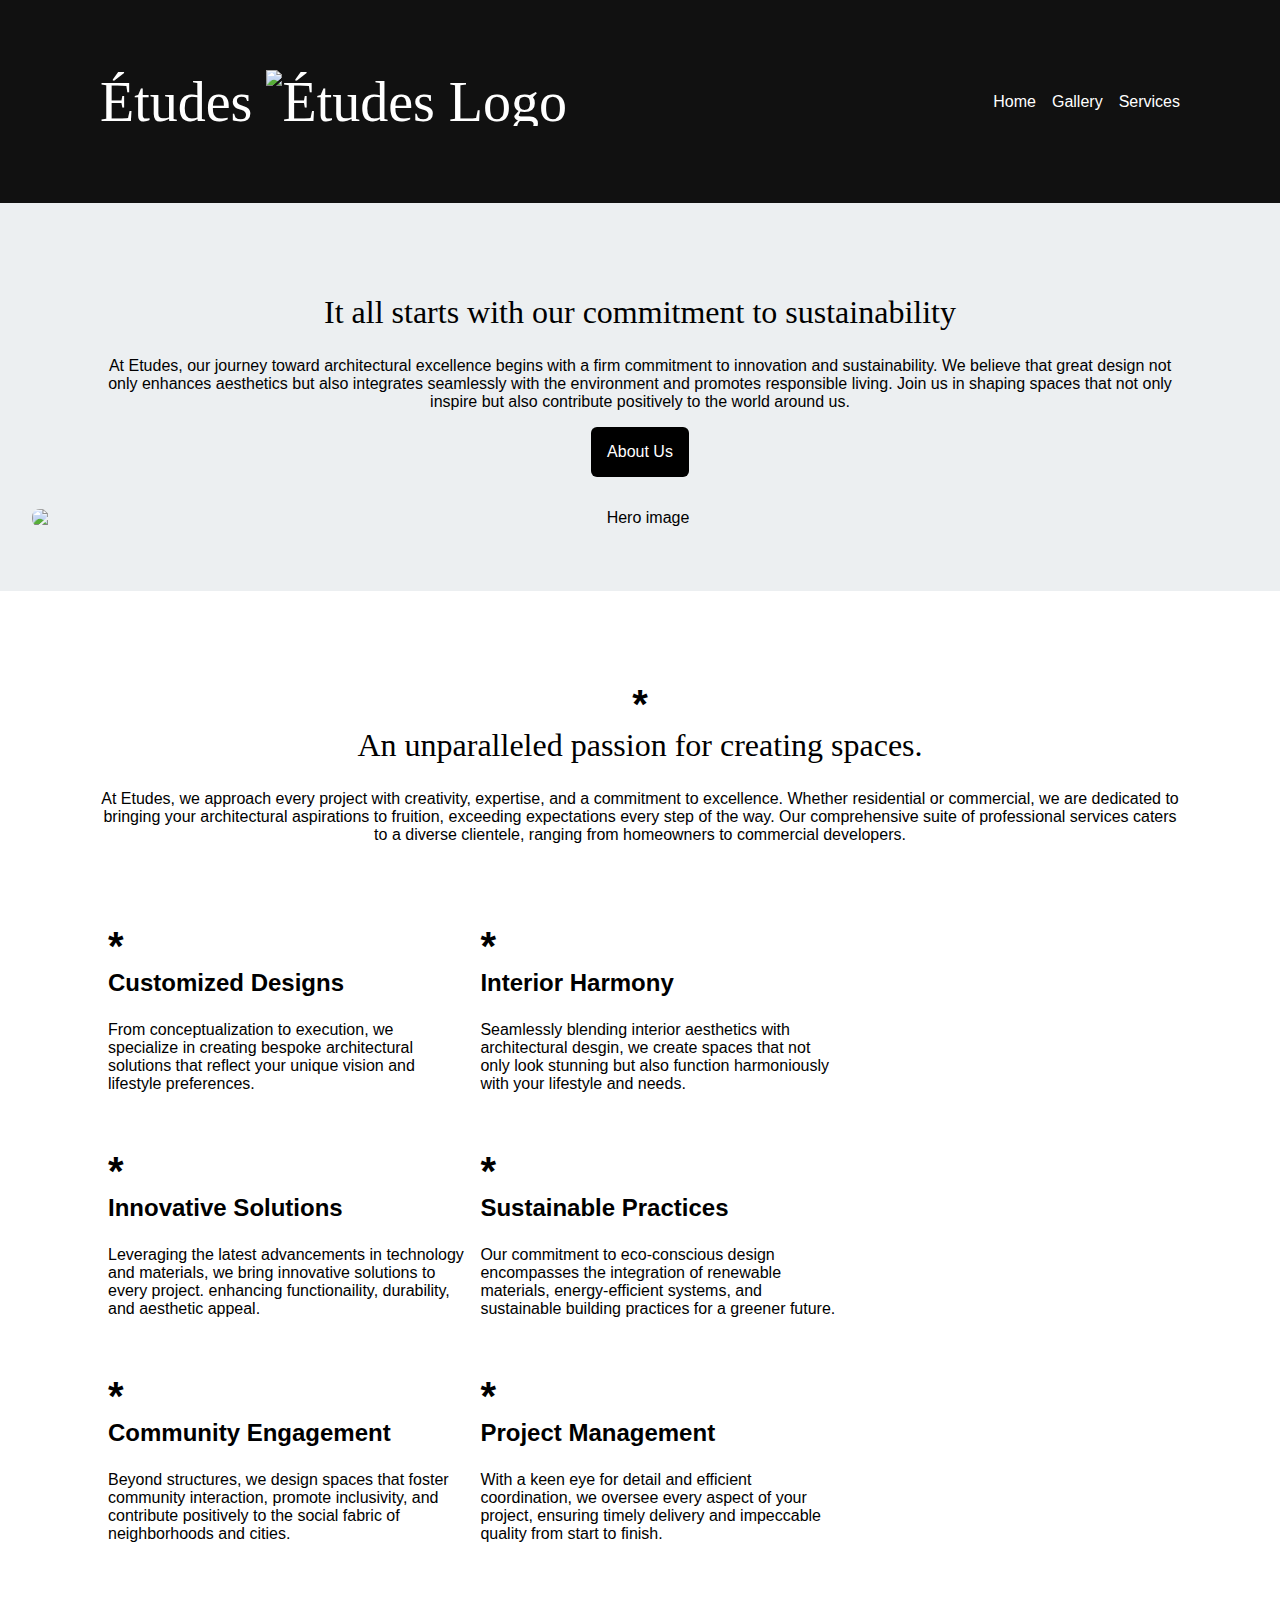
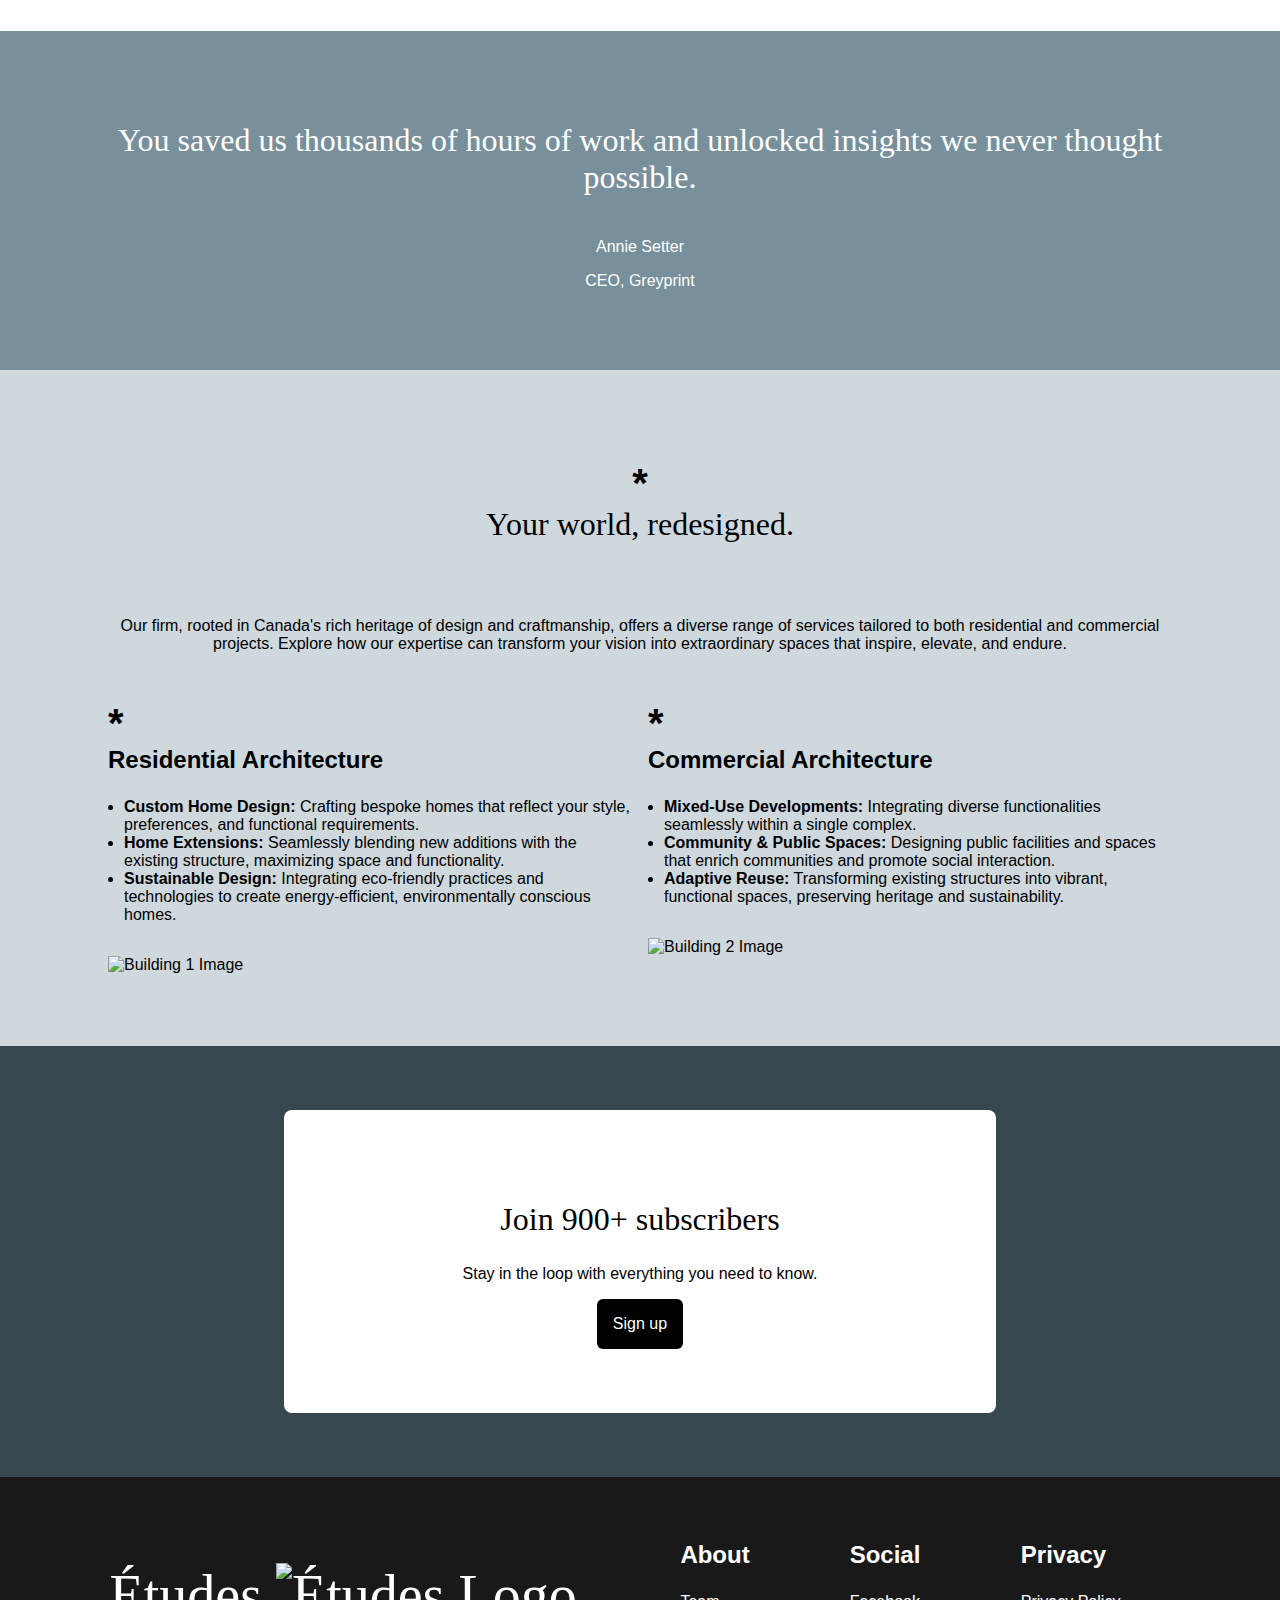
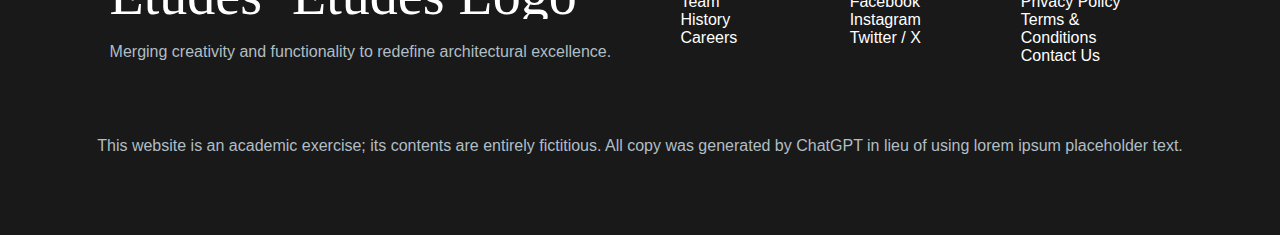
==== commit fba24c52: "Finished Largest viewport" ====
--- a/dmit-1530-assignment-1-start/index.html
+++ b/dmit-1530-assignment-1-start/index.html
@@ -17,8 +17,8 @@
 </head>
 
 <body>
-	<div class="flex-container">
-		<header>
+	<header>
+		<div>
 			<h1>
 				<span>Études</span>
 				<img src="img/ix.png" alt="Études Logo" />
@@ -31,19 +31,23 @@
 					<li><a href="#">Services</a></li>
 				</ul>
 			</nav>
-		</header>
-
-		<main>
-			<section class="hero">
+		</div>
+	</header>
+
+	<main>
+		<section class="hero">
+			<div>
 				<div>
 					<h2>It all starts with our commitment to sustainability</h2>
 					<p>At Etudes, our journey toward architectural excellence begins with a firm commitment to innovation and sustainability. We believe that great design not only enhances aesthetics but also integrates seamlessly with the environment and promotes responsible living. Join us in shaping spaces that not only inspire but also contribute positively to the world around us.</p>
 					<a class="fakebtn" href="#">About Us</a>
 				</div>
-				<img src="img/vi.webp" alt="Hero image" />
-			</section>
-
-			<section class="commitments">
+			</div>
+			<img src="img/vi.webp" alt="Hero image" />
+		</section>
+
+		<section class="commitments">
+			<div>
 				<div>
 					<h2>
 						<span class="star">*</span>
@@ -108,27 +112,31 @@
 						<p>With a keen eye for detail and efficient coordination, we oversee every aspect of your project, ensuring timely delivery and impeccable quality from start to finish.</p>
 					</section>
 				</div>
-			</section>
-
-			<section class="blockquote">
+			</div>
+		</section>
+
+		<section class="blockquote">
+			<div>
 				<h2>You saved us thousands of hours of work and unlocked insights we never thought possible.</h2>
 
 				<p>
 					<span>Annie Setter</span>
 					<span>CEO, Greyprint</span>
 				</p>
-			</section>
-
-			<section class="architecture">
-				<div>
-					<h2>
-						<span class="star">*</span>
-						Your world, redesigned.
-					</h2>
-
-					<p>Our firm, rooted in Canada's rich heritage of design and craftmanship, offers a diverse range of services tailored to both residential and commercial projects. Explore how our expertise can transform your vision into extraordinary spaces that inspire, elevate, and endure.</p>
-				</div>
-
+			</div>
+		</section>
+
+		<section class="architecture">
+			<div>
+				<h2>
+					<span class="star">*</span>
+					Your world, redesigned.
+				</h2>
+
+				<p>Our firm, rooted in Canada's rich heritage of design and craftmanship, offers a diverse range of services tailored to both residential and commercial projects. Explore how our expertise can transform your vision into extraordinary spaces that inspire, elevate, and endure.</p>
+			</div>
+
+			<div class="flex-container">
 				<section>
 					<div>
 						<h3>
@@ -162,9 +170,11 @@
 
 					<img src="img/ii.webp" alt="Building 2 Image" />
 				</section>
-			</section>
-
-			<section class="signup">
+			</div>
+		</section>
+
+		<section class="signup">
+			<div>
 				<div>
 					<h2>Join 900+ subscribers</h2>
 
@@ -172,53 +182,53 @@
 
 					<a class="fakebtn" href="#">Sign up</a>
 				</div>
-			</section>
-		</main>
-
-		<footer>
-			<div class="flex-container">
-				<div>
-					<h2>
-						<span>Études</span>
-						<img src="img/ix.png" alt="Études Logo" />
-					</h2>
-
-					<p>Merging creativity and functionality to redefine architectural excellence.</p>
-				</div>
-
-				<nav>
-					<div>
-						<h3>About</h3>
-						<ul>
-							<li><a href="#">Team</a></li>
-							<li><a href="#">History</a></li>
-							<li><a href="#">Careers</a></li>
-						</ul>
-					</div>
-
-					<div>
-						<h3>Social</h3>
-						<ul>
-							<li><a href="#">Facebook</a></li>
-							<li><a href="#">Instagram</a></li>
-							<li><a href="#">Twitter / X</a></li>
-						</ul>
-					</div>
-
-					<div>
-						<h3>Privacy</h3>
-						<ul>
-							<li><a href="#">Privacy Policy</a></li>
-							<li><a href="#"><span>Terms &amp;</span> Conditions</a></li>
-							<li><a href="#">Contact Us</a></li>
-						</ul>
-					</div>
-				</nav>
-			</div>
-
-			<p>This website is an academic exercise; its contents are entirely fictitious. All copy was generated by ChatGPT in lieu of using lorem ipsum placeholder text.</p>
-		</footer>
-	</div>
+			</div>
+		</section>
+	</main>
+
+	<footer>
+		<div class="flex-container">
+			<div>
+				<h2>
+					<span>Études</span>
+					<img src="img/ix.png" alt="Études Logo" />
+				</h2>
+
+				<p>Merging creativity and functionality to redefine architectural excellence.</p>
+			</div>
+
+			<nav>
+				<div>
+					<h3>About</h3>
+					<ul>
+						<li><a href="#">Team</a></li>
+						<li><a href="#">History</a></li>
+						<li><a href="#">Careers</a></li>
+					</ul>
+				</div>
+
+				<div>
+					<h3>Social</h3>
+					<ul>
+						<li><a href="#">Facebook</a></li>
+						<li><a href="#">Instagram</a></li>
+						<li><a href="#">Twitter / X</a></li>
+					</ul>
+				</div>
+
+				<div>
+					<h3>Privacy</h3>
+					<ul>
+						<li><a href="#">Privacy Policy</a></li>
+						<li><a href="#"><span>Terms &amp;</span> Conditions</a></li>
+						<li><a href="#">Contact Us</a></li>
+					</ul>
+				</div>
+			</nav>
+		</div>
+
+		<p>This website is an academic exercise; its contents are entirely fictitious. All copy was generated by ChatGPT in lieu of using lorem ipsum placeholder text.</p>
+	</footer>
 </body>
 
 </html>--- a/dmit-1530-assignment-1-start/css/styles.css
+++ b/dmit-1530-assignment-1-start/css/styles.css
@@ -14,12 +14,8 @@
 	color: #000;
 	text-align: center;
 	font-family: "Arial", sans-serif;
-}
-
-	body > .flex-container {
-		max-width: 1080px;
-		margin: 0 auto;
-	}
+	margin: auto;
+}
 
 header,
 footer {
@@ -27,13 +23,13 @@
 	padding: 2rem;
 }
 
-	/* Typography */
-	h1,
-	footer h2 {
-		font-family: "Libre Baskerville", serif;
-		font-weight: normal;
-		font-size: 3.5rem;
-	}
+/* Typography */
+h1,
+footer h2 {
+	font-family: "Libre Baskerville", serif;
+	font-weight: normal;
+	font-size: 3.5rem;
+}
 
 h2 {
 	font-family: "Georgia", serif;
@@ -59,29 +55,28 @@
 /* Main Content */
 header {
 	background-color: var(--header-black);
-	display: flex;
-	flex-wrap: wrap;
-}
-
-	header h1,
-	footer h2 {
-		flex-grow: 1;
-	}
-
-		header h1 > img,
+}
+
+	header > div {
+		max-width: 1080px;
+		margin: auto;
+		display: flex;
+		flex-wrap: wrap;
+		justify-content: space-between;
+	}
+
+		header > div h1 > img,
 		footer h2 > img {
 			max-height: 3.5rem;
 		}
 
 	header nav {
-		flex-grow: 1;
 		align-content: center;
 	}
 
 		header nav ul {
 			display: flex;
-			flex-grow: 1;
-			justify-content: space-evenly;
+			gap: 1rem;
 		}
 
 		header nav ul,
@@ -96,11 +91,16 @@
 
 main > section {
 	padding: 4rem 2rem;
-	display: flex;
-	flex-direction: column;
-	flex-wrap: wrap;
-	gap: 2rem;
-}
+}
+
+	main > section > div {
+		max-width: 1080px;
+		margin: auto;
+		display: flex;
+		flex-direction: column;
+		flex-wrap: wrap;
+		gap: 2rem;
+	}
 
 .fakebtn {
 	background: #000;
@@ -119,17 +119,25 @@
 
 .hero {
 	background-color: var(--hero-grey);
-}
-
-	.hero img {
+	display: flex;
+	flex-direction: column;
+	flex-wrap: wrap;
+	gap: 2rem;
+}
+
+	.hero > img {
 		border-radius: 0.5rem;
+		width: 100%;
 	}
 
 .blockquote {
 	background-color: var(--blockquote-blue);
-	color: #fff;
-	gap: 0;
-}
+}
+
+	.blockquote > div {
+		color: #fff;
+		gap: 0;
+	}
 
 	.blockquote p {
 		display: flex;
@@ -141,15 +149,15 @@
 	background-color: var(--architecture-blue);
 }
 
-	.architecture > section {
+	.architecture > .flex-container > section {
 		text-align: left;
 	}
 
-		.architecture > section ul {
+		.architecture > .flex-container > section ul {
 			padding-left: 1rem;
 		}
 
-	.architecture img {
+	.architecture > .flex-container img {
 		border-radius: 0.5rem;
 	}
 
@@ -157,11 +165,12 @@
 	background-color: var(--signup-grey);
 }
 
-	.signup > div {
+	.signup > div > div {
 		background-color: #fff;
 		border-radius: 0.5rem;
 		padding: 4rem 2rem;
-		margin: 0 auto;
+		margin: auto;
+		min-width: 60%;
 	}
 
 footer {
@@ -173,18 +182,25 @@
 	}
 
 	footer .flex-container {
+		max-width: 1080px;
+		margin: auto;
 		text-align: left;
 		display: flex;
 		flex-direction: row;
 		flex-wrap: wrap;
 		justify-content: space-around;
 	}
+
+		footer .flex-container > div {
+			padding: 0.5rem;
+		}
 
 	footer nav {
 		display: flex;
 		flex-wrap: wrap;
 		justify-content: space-around;
 		width: 100%;
+		padding: 0.5rem;
 	}
 
 		footer nav ul {
@@ -192,7 +208,6 @@
 			display: flex;
 			flex-direction: column;
 			flex-wrap: wrap;
-			gap: 1rem;
 		}
 
 		footer nav li span {
@@ -213,41 +228,62 @@
 	}
 
 /* Media Queries */
+/* Medium */
 @media (width >= 720px) {
-	.commitments .flex-container {
-		display: flex;
-		flex-direction: row;
-		flex-wrap: wrap;
-	}
-
-		.commitments .flex-container > section {
+	.commitments > div .flex-container {
+		display: flex;
+		flex-direction: row;
+		flex-wrap: wrap;
+	}
+
+		.commitments > div .flex-container > section {
 			text-align: left;
 			max-width: 50%;
-		}
-
-	.architecture > section {
-		display: flex;
-		flex-direction: row;
-		flex-wrap: wrap;
-		justify-content: space-between;
-	}
-
-		.architecture > section:nth-child(odd) {
+			padding: 0.5rem;
+		}
+
+	.architecture > .flex-container > section {
+		display: flex;
+		flex-direction: row;
+		flex-wrap: wrap;
+	}
+
+		.architecture > .flex-container > section:nth-child(even) {
 			flex-direction: row-reverse;
 		}
 
-		.architecture > section > * {
-			max-width: 48%;
-		}
-
-		.architecture > section > img {
+		.architecture > .flex-container > section > * {
+			max-width: 50%;
+			padding: 0.5rem;
+		}
+
+		.architecture > .flex-container > section > img {
 			object-fit: contain;
 		}
 
 	footer .flex-container > * {
-		max-width: 48%;
-	}
-}
-
+		max-width: 50%;
+	}
+}
+
+/* Large */
 @media (width >= 1080px) {
+	.commitments > div .flex-container > section {
+		max-width: 33%;
+	}
+
+	.architecture > .flex-container {
+		gap: 0;
+		flex-direction: row;
+	}
+
+		.architecture > .flex-container > section,
+		.architecture > .flex-container > section:nth-child(even) {
+			flex-direction: column;
+			max-width: 50%;
+		}
+
+			.architecture > .flex-container > section > * {
+				max-width: 100%;
+			}
 }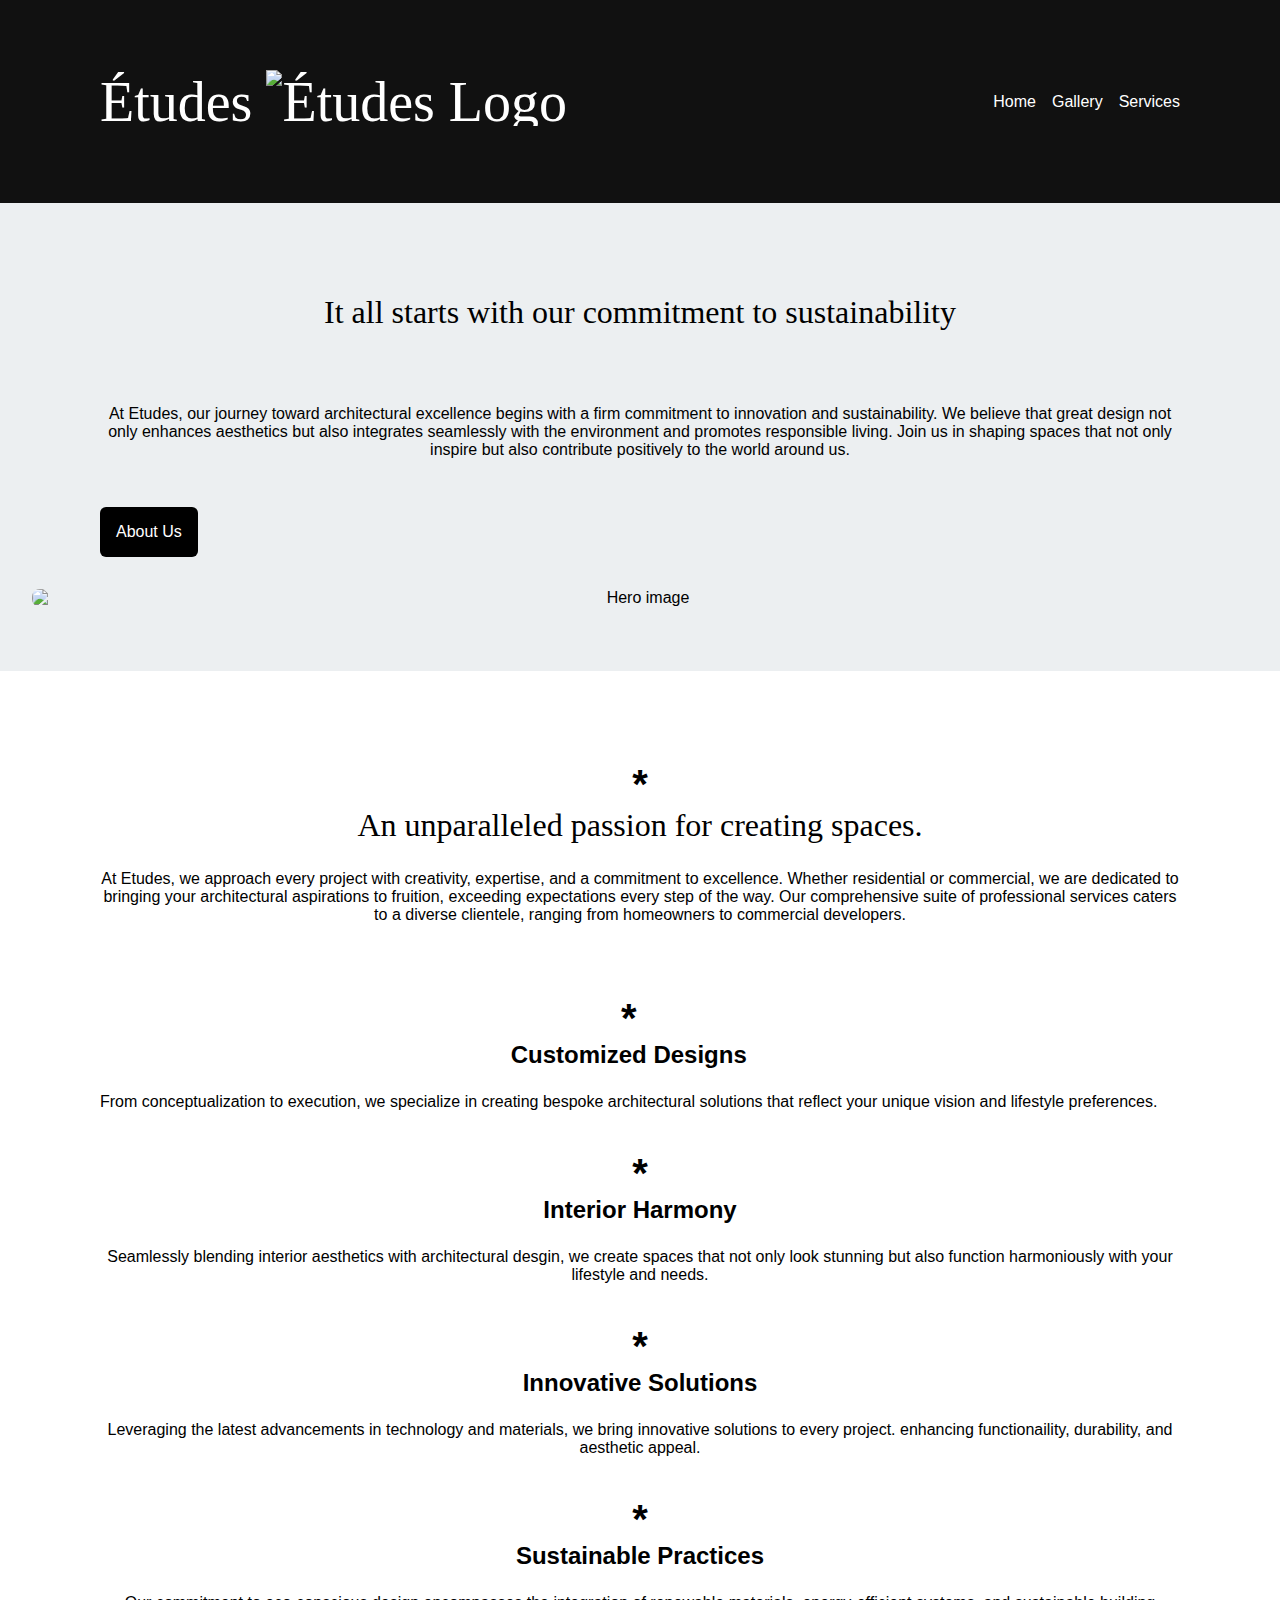
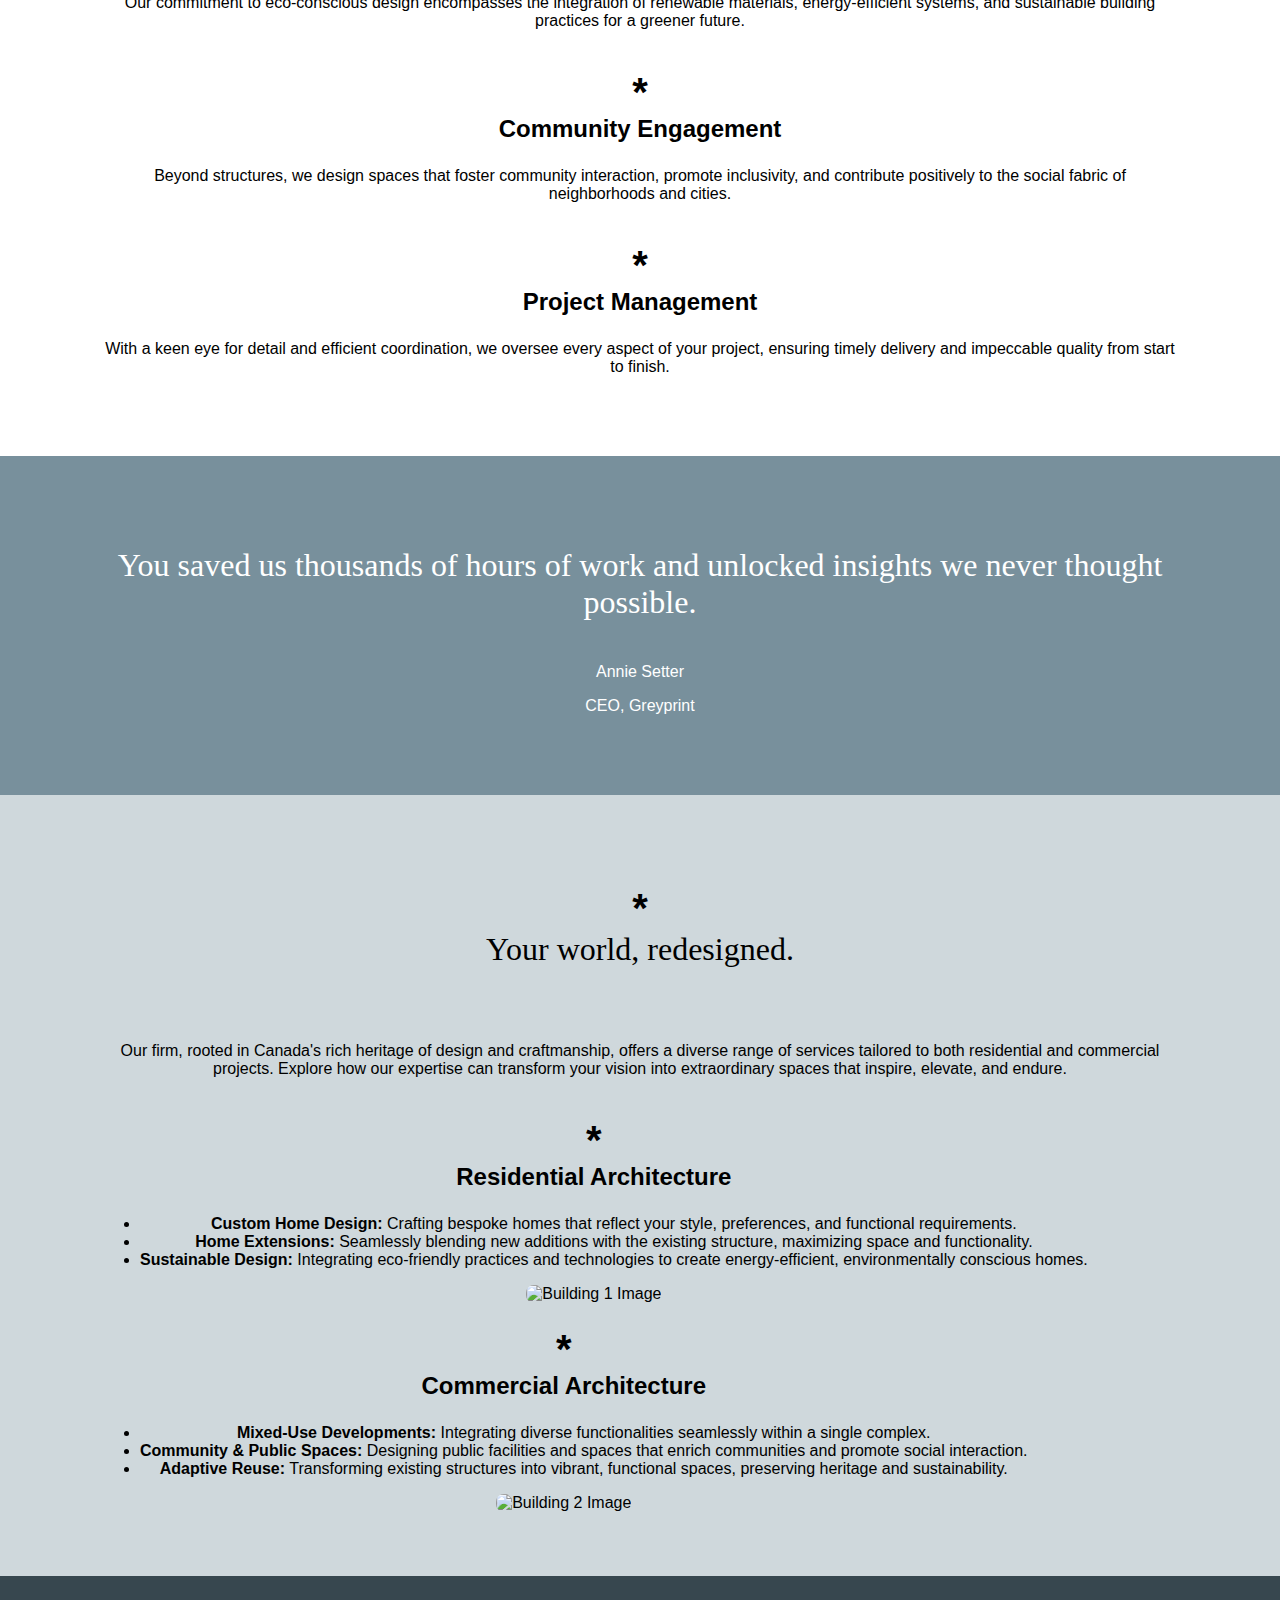
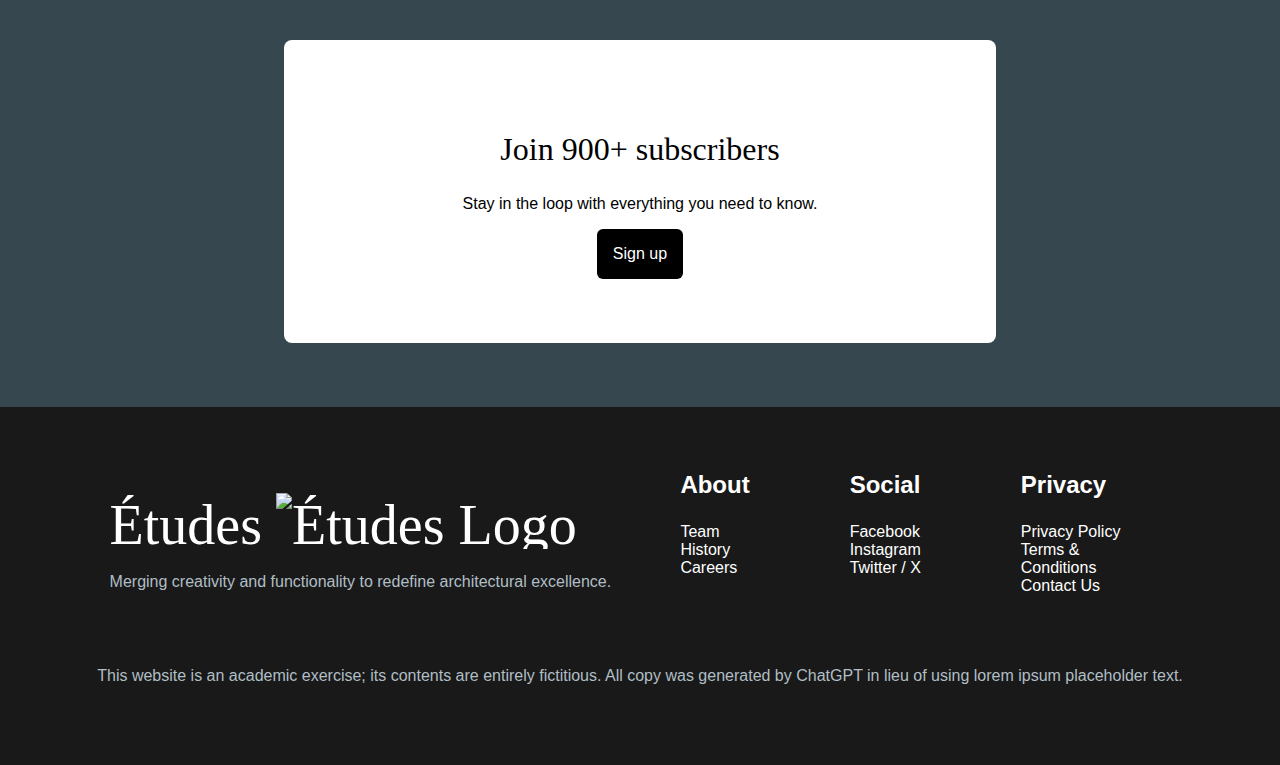
==== commit e12167ac: "Gallery markup" ====
--- a/dmit-1530-assignment-1-start/index.html
+++ b/dmit-1530-assignment-1-start/index.html
@@ -27,7 +27,7 @@
 			<nav>
 				<ul>
 					<li><a href="index.html">Home</a></li>
-					<li><a href="#">Gallery</a></li>
+					<li><a href="gallery.html">Gallery</a></li>
 					<li><a href="#">Services</a></li>
 				</ul>
 			</nav>
@@ -36,13 +36,11 @@
 
 	<main>
 		<section class="hero">
-			<div>
 				<div>
 					<h2>It all starts with our commitment to sustainability</h2>
 					<p>At Etudes, our journey toward architectural excellence begins with a firm commitment to innovation and sustainability. We believe that great design not only enhances aesthetics but also integrates seamlessly with the environment and promotes responsible living. Join us in shaping spaces that not only inspire but also contribute positively to the world around us.</p>
 					<a class="fakebtn" href="#">About Us</a>
 				</div>
-			</div>
 			<img src="img/vi.webp" alt="Hero image" />
 		</section>
 
@@ -58,59 +56,59 @@
 				</div>
 
 				<div class="flex-container">
-					<section>
+					<article>
 						<h3>
 							<span class="star">*</span>
 							Customized Designs
 						</h3>
 
 						<p>From conceptualization to execution, we specialize in creating bespoke architectural solutions that reflect your unique vision and lifestyle preferences.</p>
-					</section>
-
-					<section>
+					</article>
+
+					<article>
 						<h3>
 							<span class="star">*</span>
 							Interior Harmony
 						</h3>
 
 						<p>Seamlessly blending interior aesthetics with architectural desgin, we create spaces that not only look stunning but also function harmoniously with your lifestyle and needs.</p>
-					</section>
-
-					<section>
+					</article>
+
+					<article>
 						<h3>
 							<span class="star">*</span>
 							Innovative Solutions
 						</h3>
 
 						<p>Leveraging the latest advancements in technology and materials, we bring innovative solutions to every project. enhancing functionaility, durability, and aesthetic appeal.</p>
-					</section>
-
-					<section>
+					</article>
+
+					<article>
 						<h3>
 							<span class="star">*</span>
 							Sustainable Practices
 						</h3>
 
 						<p>Our commitment to eco-conscious design encompasses the integration of renewable materials, energy-efficient systems, and sustainable building practices for a greener future.</p>
-					</section>
-
-					<section>
+					</article>
+
+					<article>
 						<h3>
 							<span class="star">*</span>
 							Community Engagement
 						</h3>
 
 						<p>Beyond structures, we design spaces that foster community interaction, promote inclusivity, and contribute positively to the social fabric of neighborhoods and cities.</p>
-					</section>
-
-					<section>
+					</article>
+
+					<article>
 						<h3>
 							<span class="star">*</span>
 							Project Management
 						</h3>
 
 						<p>With a keen eye for detail and efficient coordination, we oversee every aspect of your project, ensuring timely delivery and impeccable quality from start to finish.</p>
-					</section>
+					</article>
 				</div>
 			</div>
 		</section>
@@ -137,7 +135,7 @@
 			</div>
 
 			<div class="flex-container">
-				<section>
+				<article>
 					<div>
 						<h3>
 							<span class="star">*</span>
@@ -152,9 +150,9 @@
 					</div>
 
 					<img src="img/iii.webp" alt="Building 1 Image" />
-				</section>
-
-				<section>
+				</article>
+
+				<article>
 					<div>
 						<h3>
 							<span class="star">*</span>
@@ -169,7 +167,7 @@
 					</div>
 
 					<img src="img/ii.webp" alt="Building 2 Image" />
-				</section>
+				</article>
 			</div>
 		</section>
 
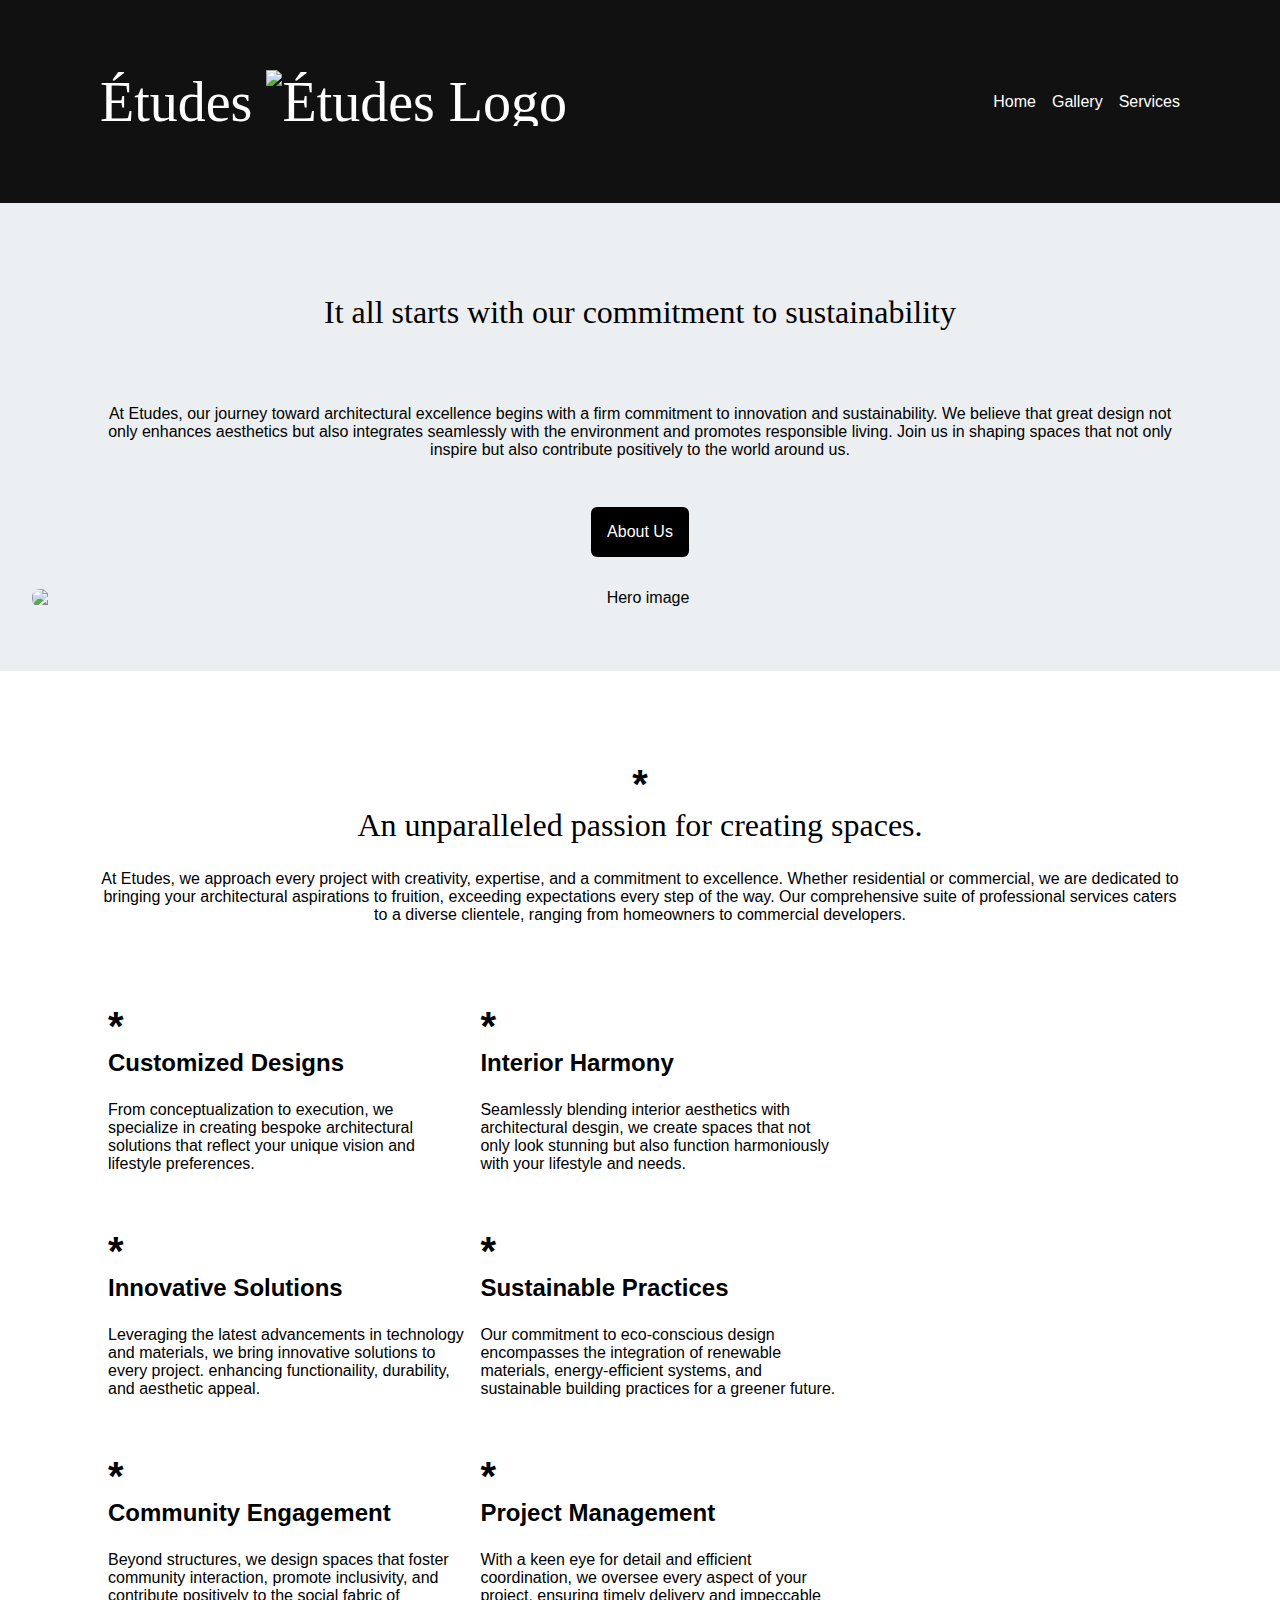
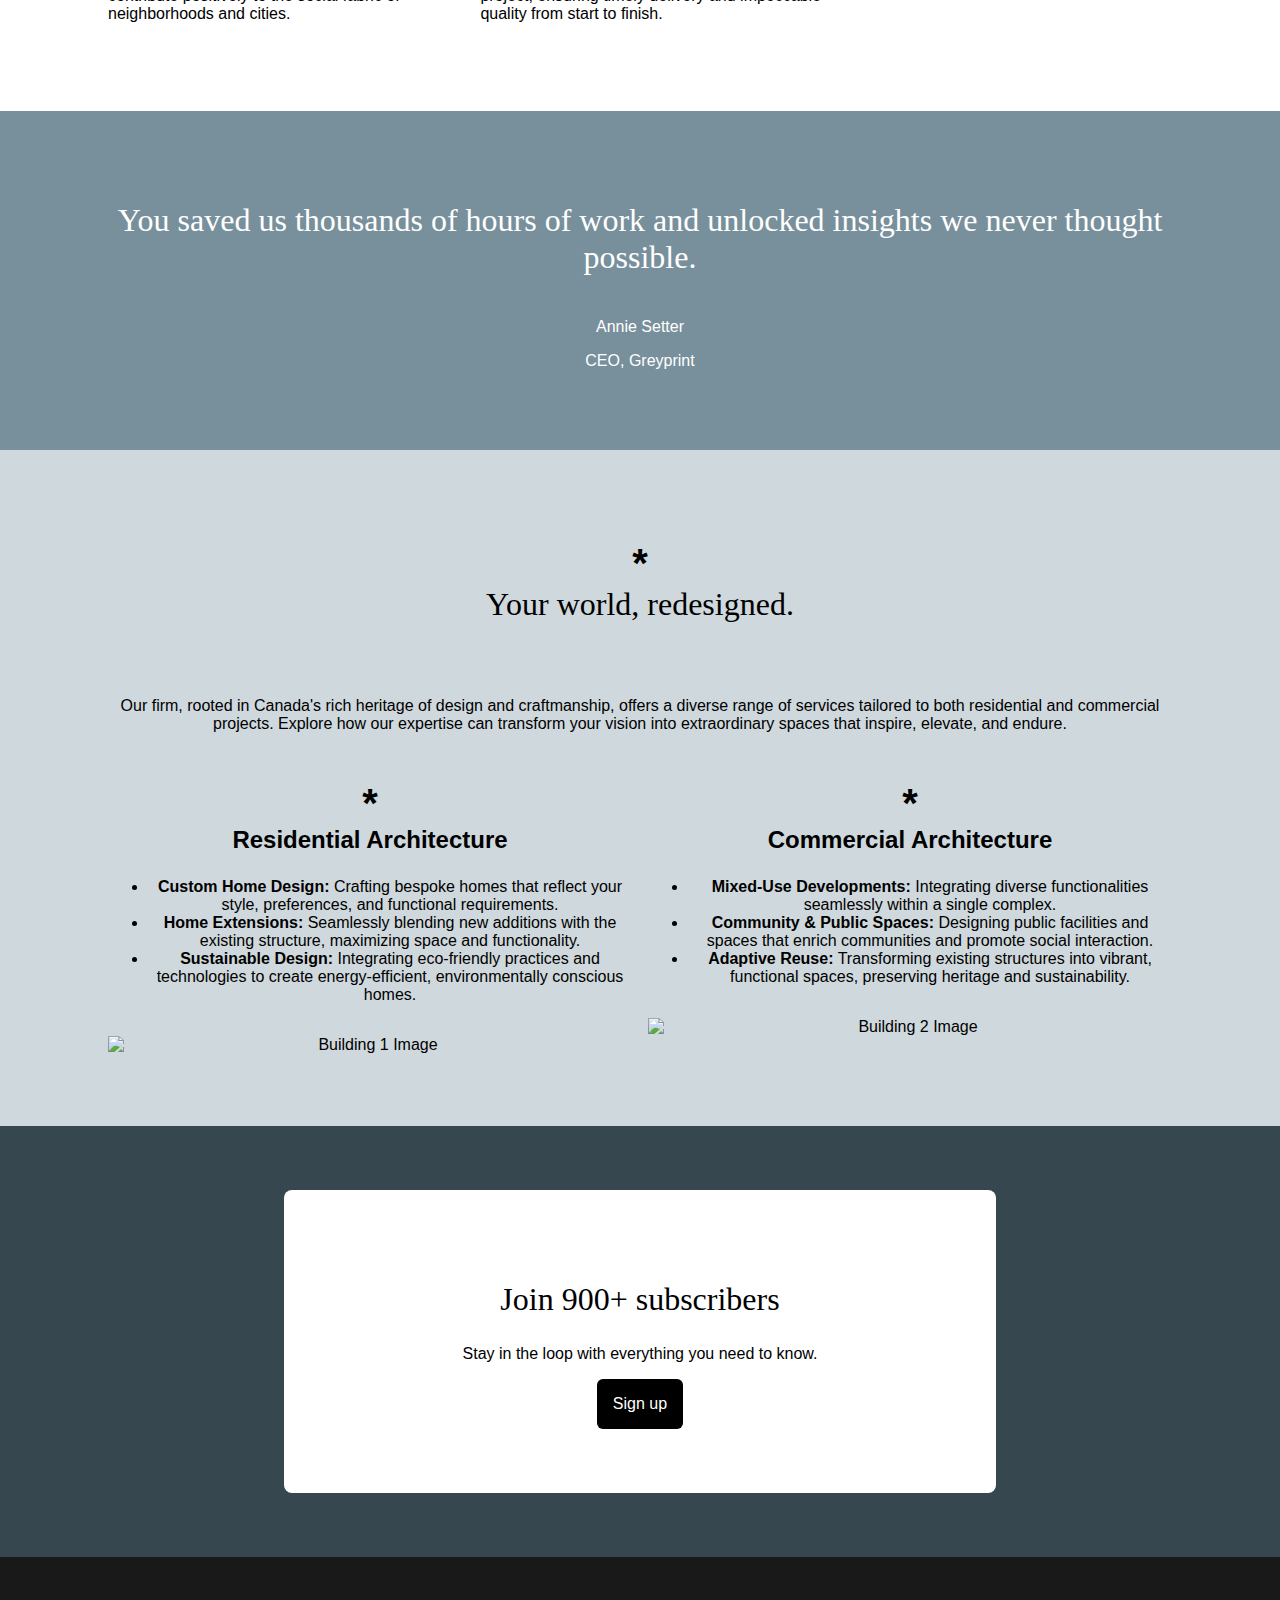
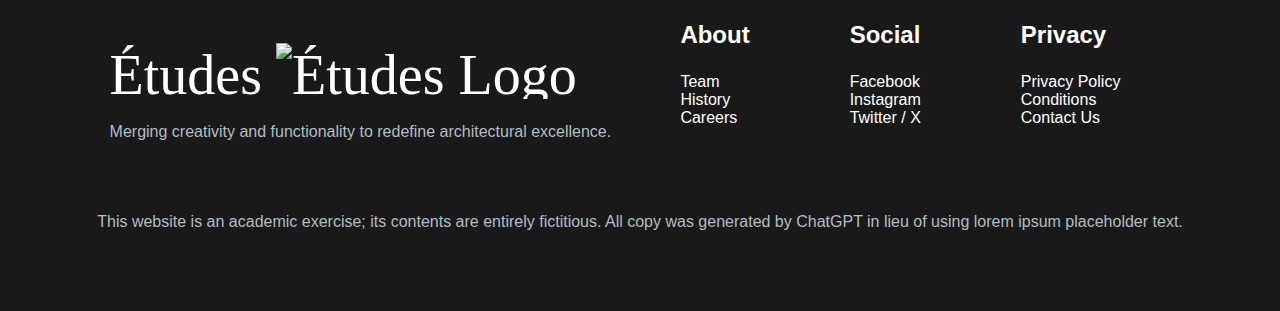
==== commit 2c767b63: "text align, border-radius" ====
--- a/dmit-1530-assignment-1-start/index.html
+++ b/dmit-1530-assignment-1-start/index.html
@@ -218,7 +218,7 @@
 					<h3>Privacy</h3>
 					<ul>
 						<li><a href="#">Privacy Policy</a></li>
-						<li><a href="#"><span>Terms &amp;</span> Conditions</a></li>
+						<li><a href="#"><span class="terms">Terms &amp;</span> Conditions</a></li>
 						<li><a href="#">Contact Us</a></li>
 					</ul>
 				</div>
--- a/dmit-1530-assignment-1-start/css/styles.css
+++ b/dmit-1530-assignment-1-start/css/styles.css
@@ -110,6 +110,7 @@
 	width: fit-content;
 	padding: 1rem;
 	border-radius: 0.375rem;
+	margin: auto;
 }
 
 .star {
@@ -130,6 +131,10 @@
 		width: 100%;
 	}
 
+.commitments {
+	background-color: #fff;
+}
+
 .blockquote {
 	background-color: var(--blockquote-blue);
 }
@@ -227,6 +232,46 @@
 		padding: 2rem 0;
 	}
 
+.terms2 {
+	display: none;
+}
+
+/* Gallery Content */
+.gallery {
+	background-color: var(--hero-grey);
+}
+
+	.gallery img {
+		border-radius: 0.5rem;
+	}
+
+	.gallery > div > article {
+		text-align: left;
+	}
+
+.quote {
+	background-color: #fff;
+}
+
+.culture {
+	background-color: var(--blockquote-blue);
+	color: #fff;
+	text-align: left;
+}
+
+.features {
+	background-color: var(--signup-grey);
+	color: #fff;
+}
+
+	.features img {
+		border-radius: 0.5rem;
+	}
+
+	.features > div > div {
+		text-align: left;
+	}
+
 /* Media Queries */
 /* Medium */
 @media (width >= 720px) {
@@ -236,28 +281,28 @@
 		flex-wrap: wrap;
 	}
 
-		.commitments > div .flex-container > section {
+		.commitments > div .flex-container > article {
 			text-align: left;
 			max-width: 50%;
 			padding: 0.5rem;
 		}
 
-	.architecture > .flex-container > section {
+	.architecture > .flex-container > article {
 		display: flex;
 		flex-direction: row;
 		flex-wrap: wrap;
 	}
 
-		.architecture > .flex-container > section:nth-child(even) {
+		.architecture > .flex-container > article:nth-child(even) {
 			flex-direction: row-reverse;
 		}
 
-		.architecture > .flex-container > section > * {
+		.architecture > .flex-container > article > * {
 			max-width: 50%;
 			padding: 0.5rem;
 		}
 
-		.architecture > .flex-container > section > img {
+		.architecture > .flex-container > article > img {
 			object-fit: contain;
 		}
 
@@ -268,7 +313,7 @@
 
 /* Large */
 @media (width >= 1080px) {
-	.commitments > div .flex-container > section {
+	.commitments > div .flex-container > article {
 		max-width: 33%;
 	}
 
@@ -277,13 +322,21 @@
 		flex-direction: row;
 	}
 
-		.architecture > .flex-container > section,
-		.architecture > .flex-container > section:nth-child(even) {
+		.architecture > .flex-container > article,
+		.architecture > .flex-container > article:nth-child(even) {
 			flex-direction: column;
 			max-width: 50%;
 		}
 
-			.architecture > .flex-container > section > * {
+			.architecture > .flex-container > article > * {
 				max-width: 100%;
 			}
+
+	.terms {
+		display: none;
+	}
+
+	.terms2 {
+		display: inline;
+	}
 }